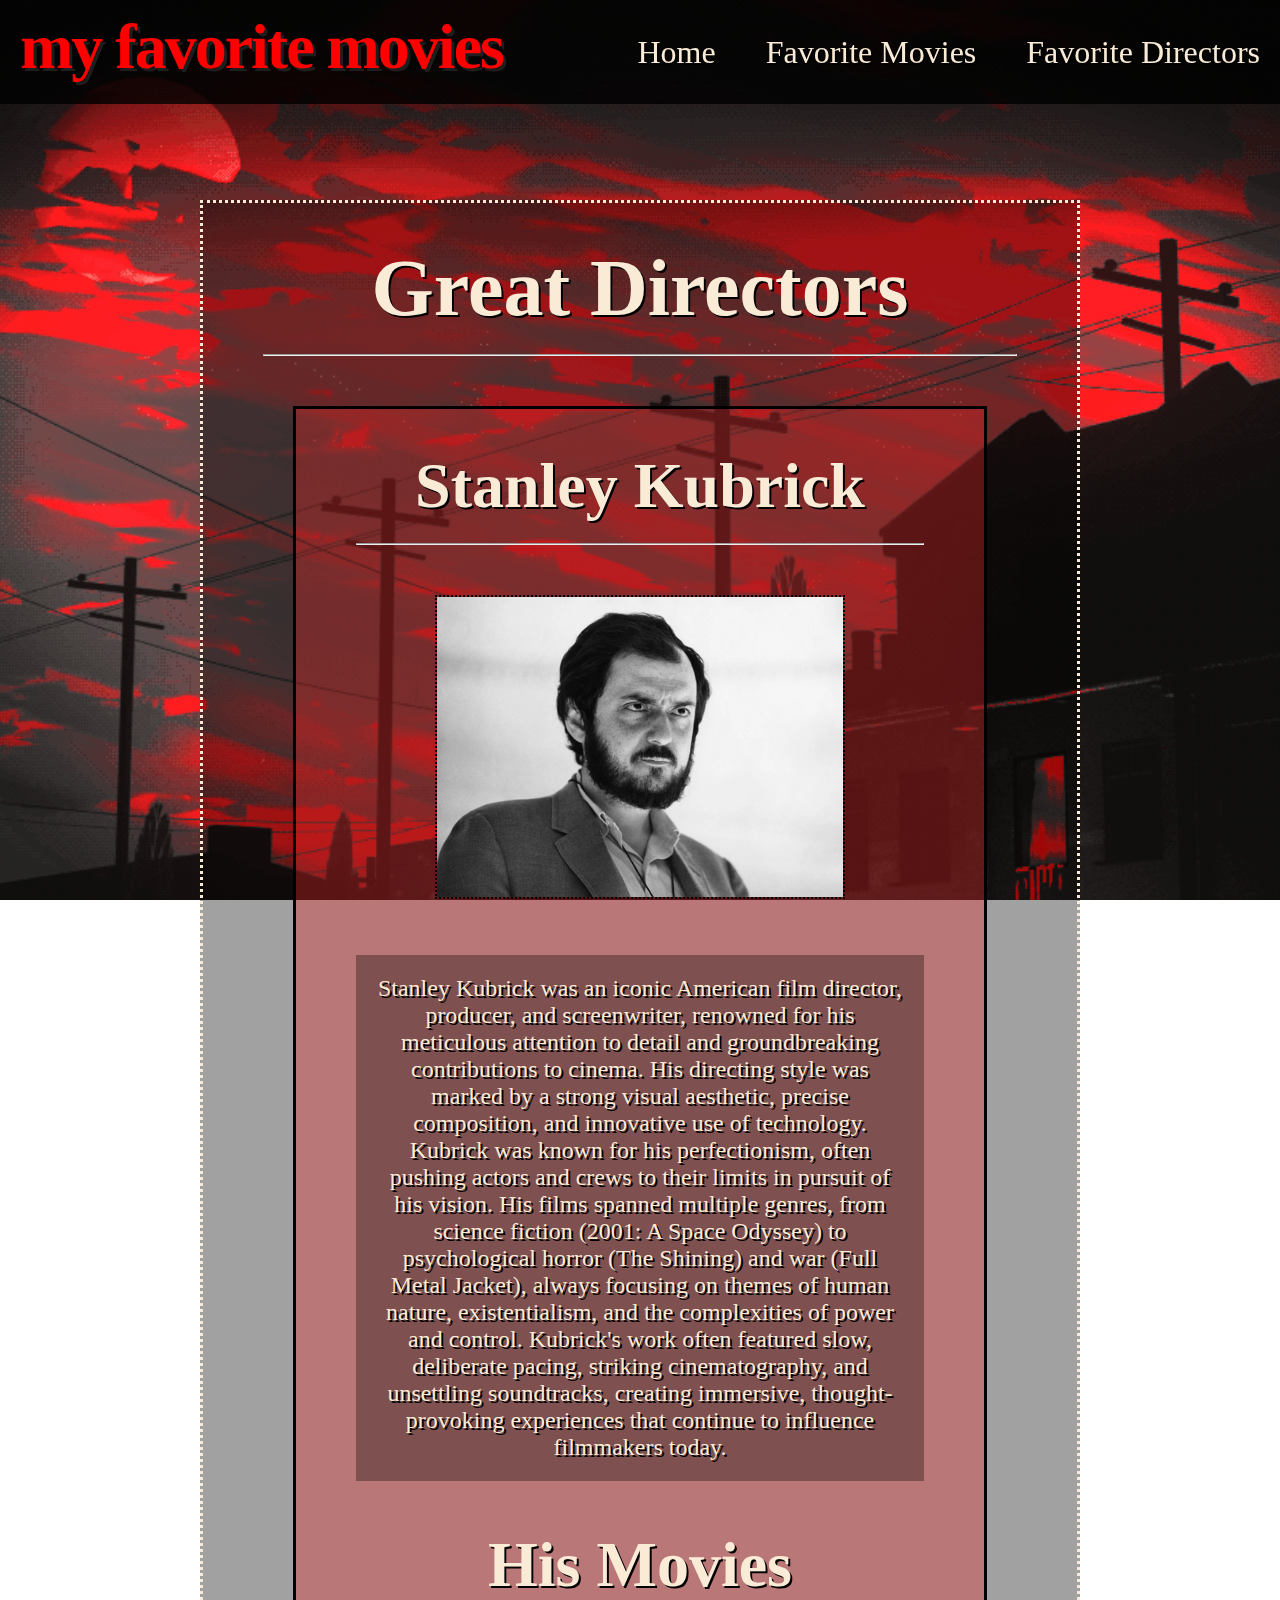
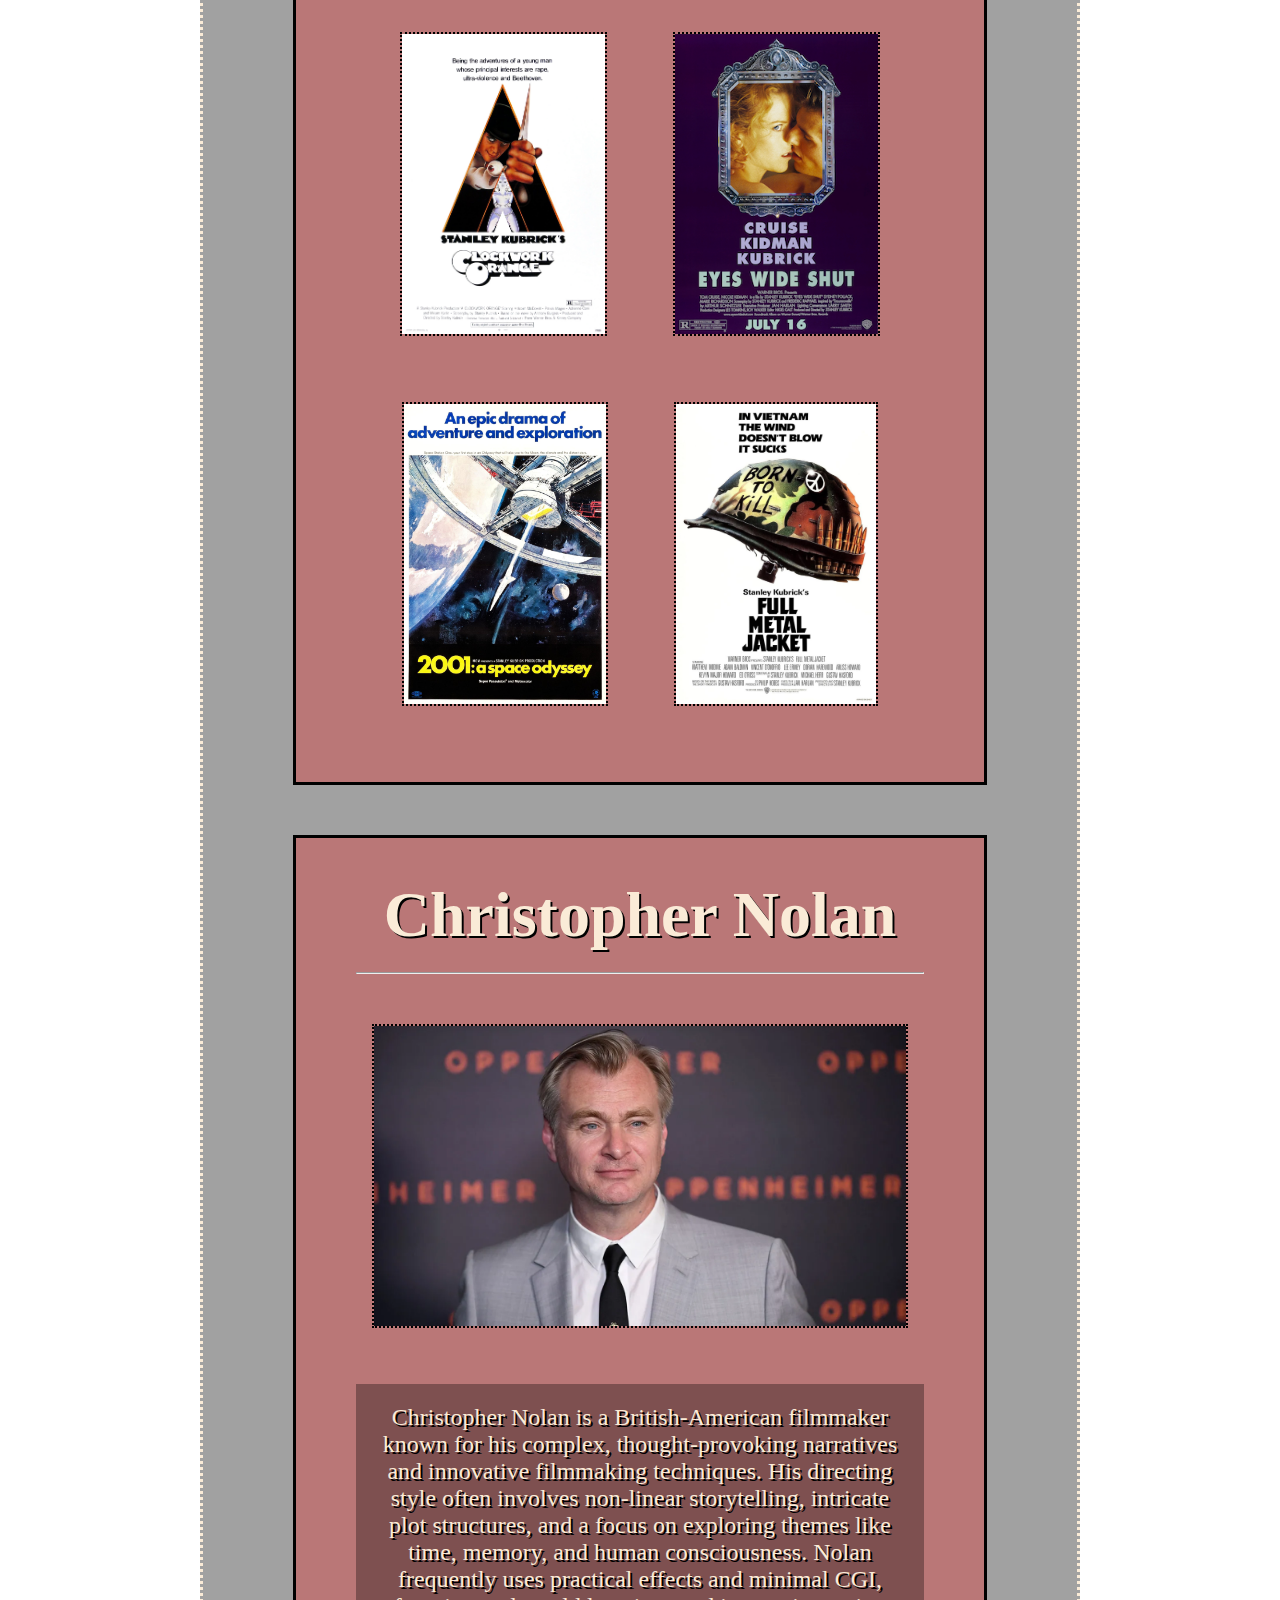
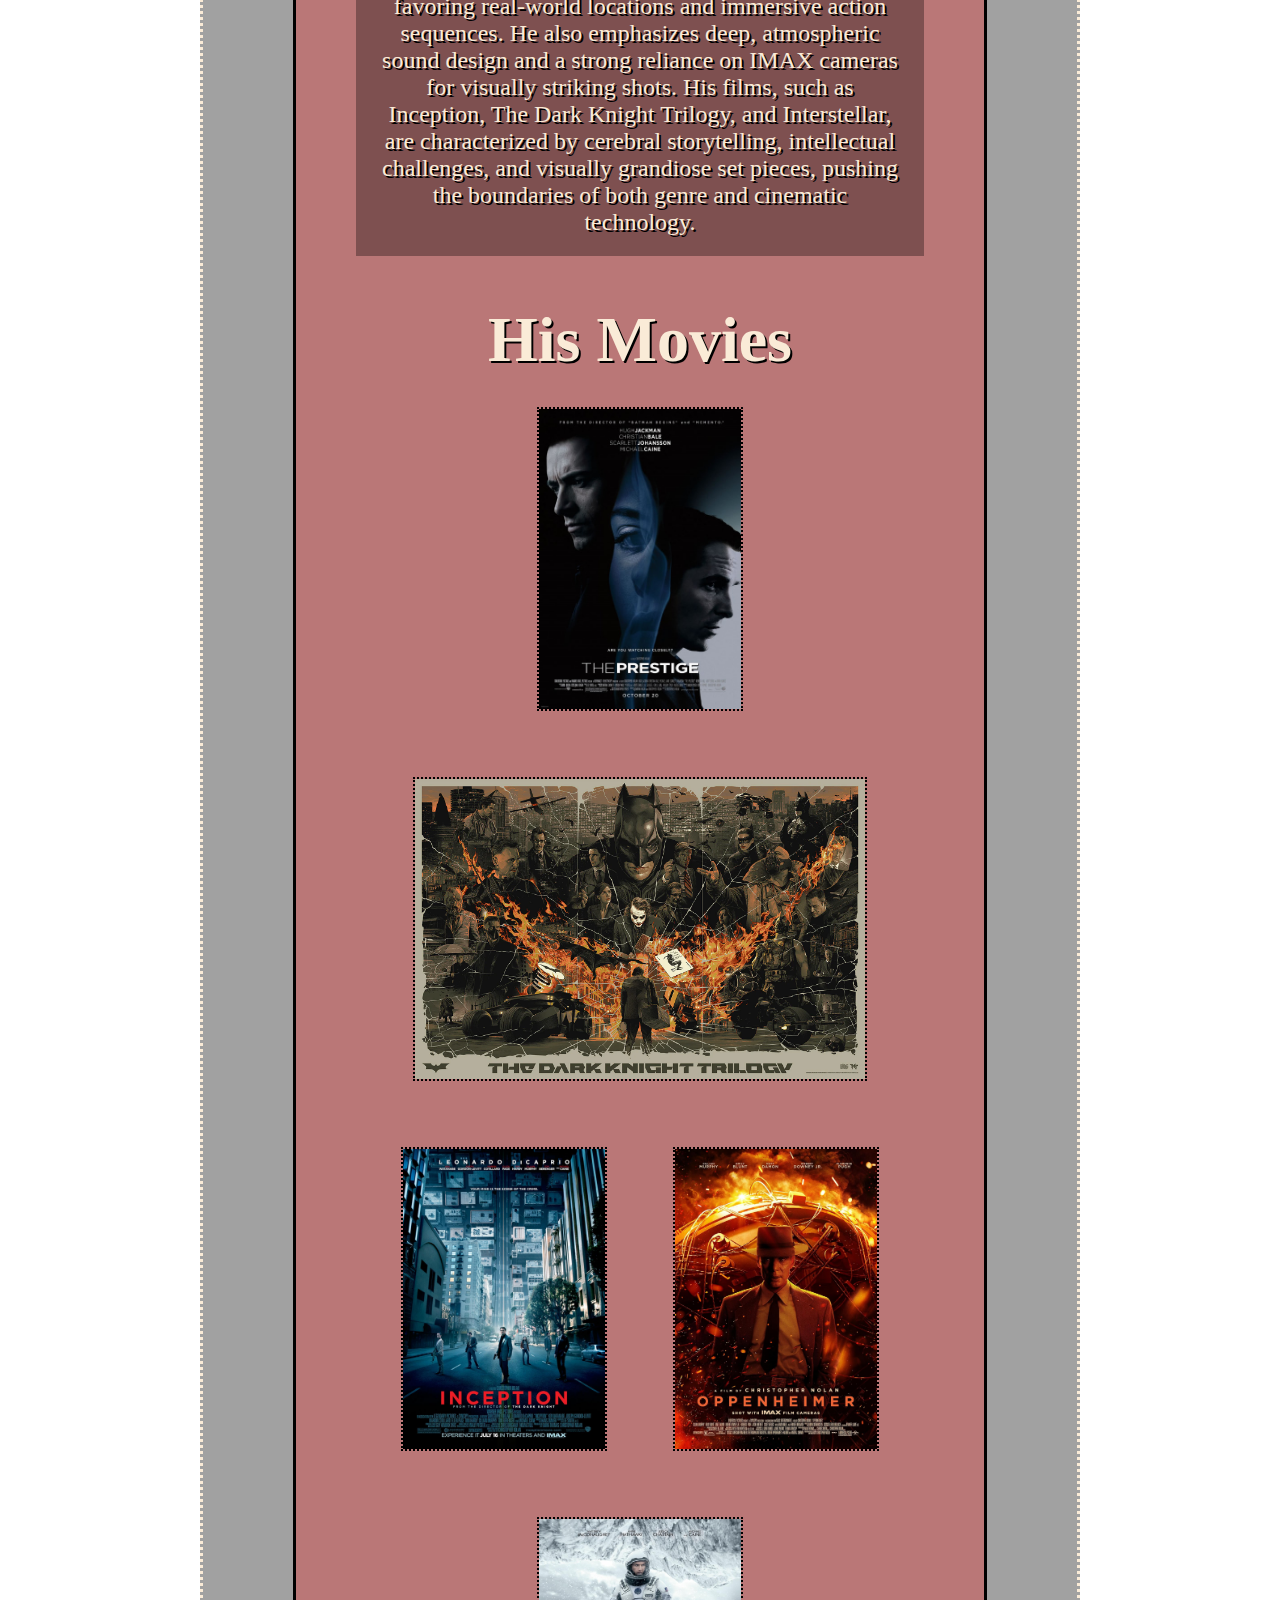
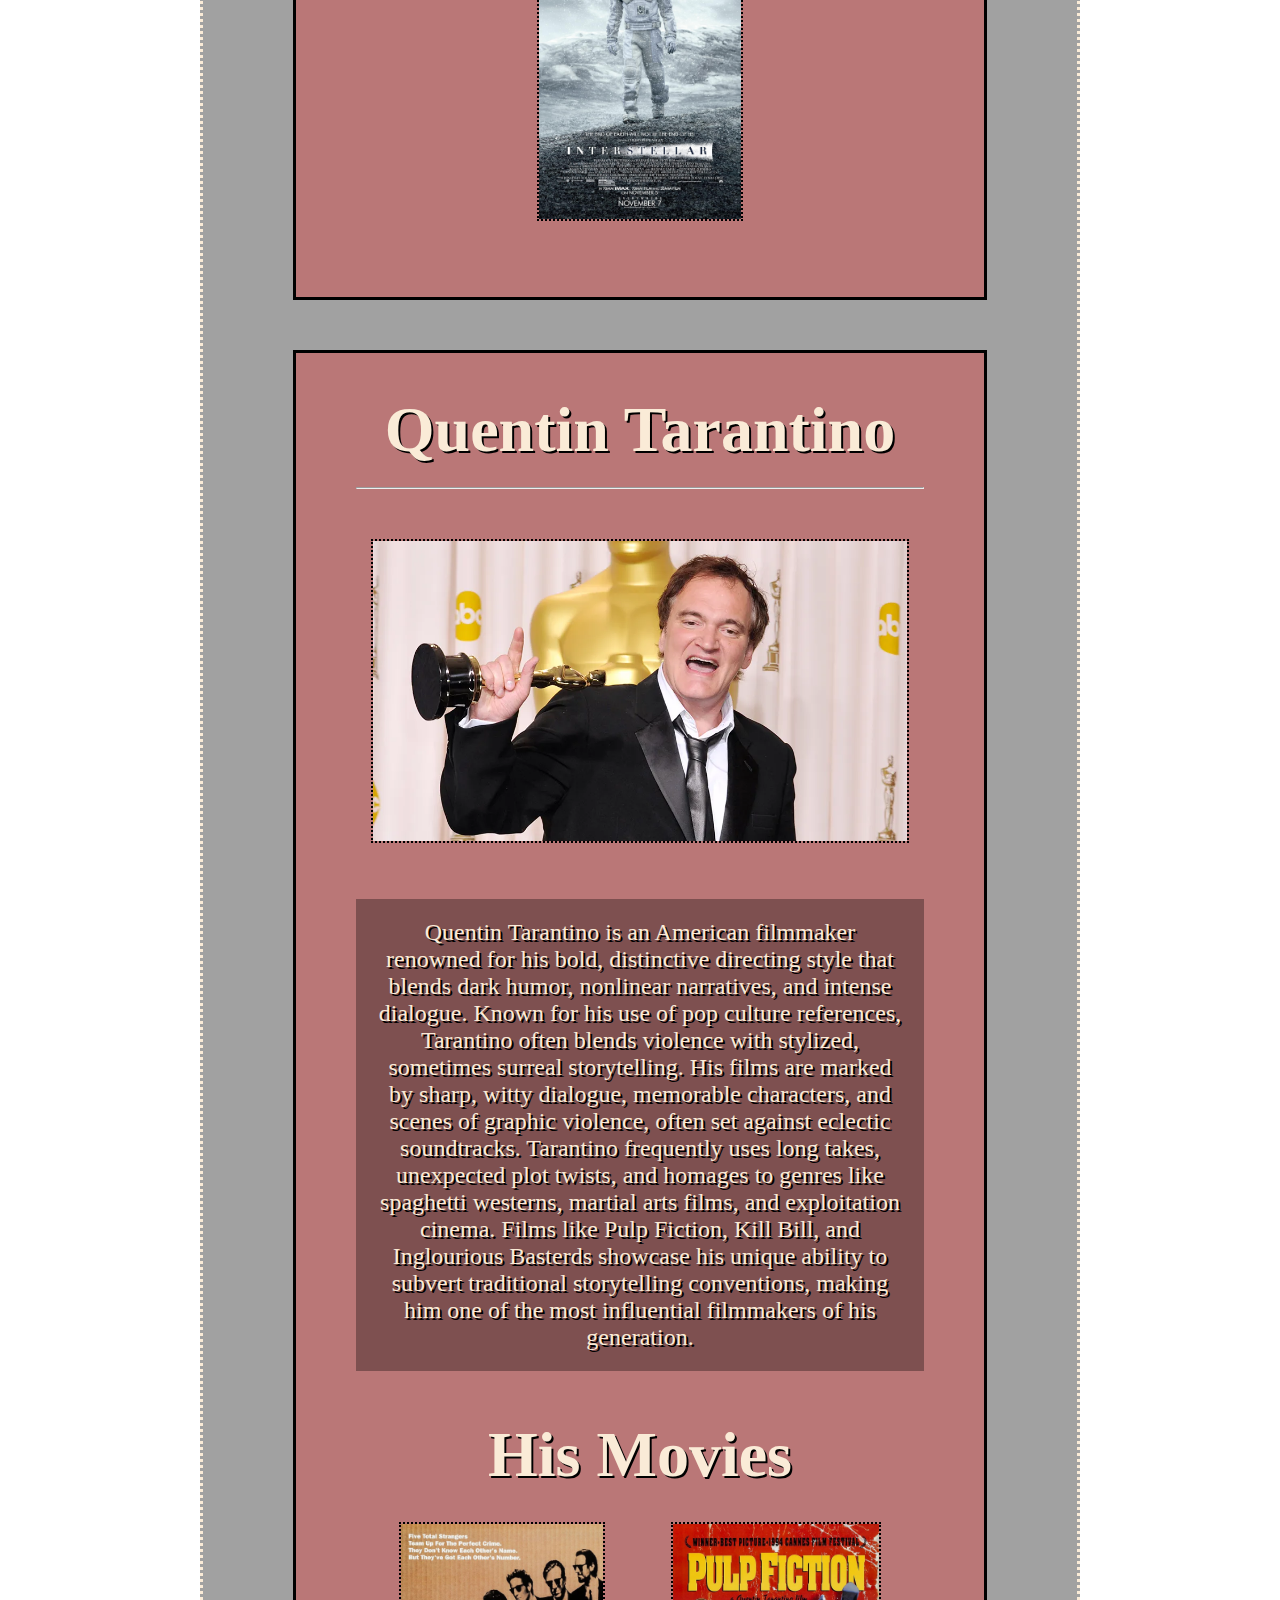
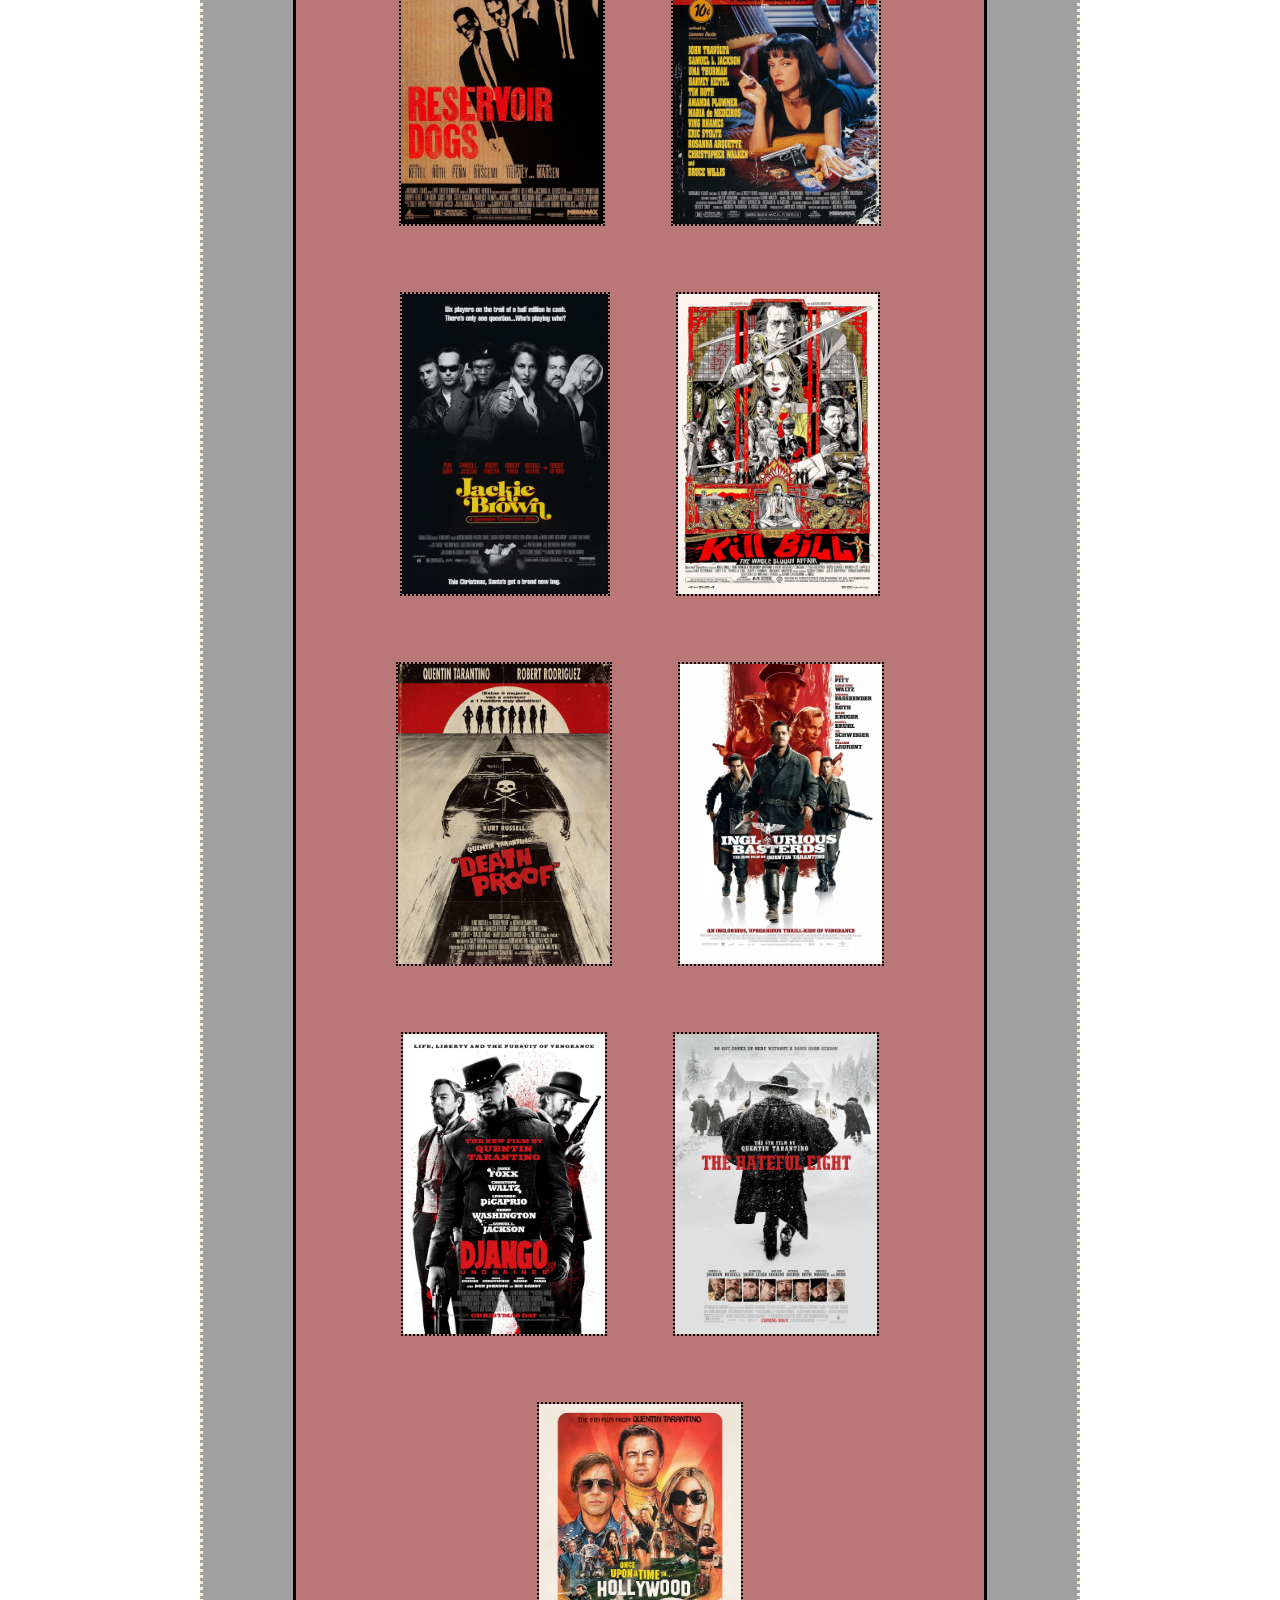
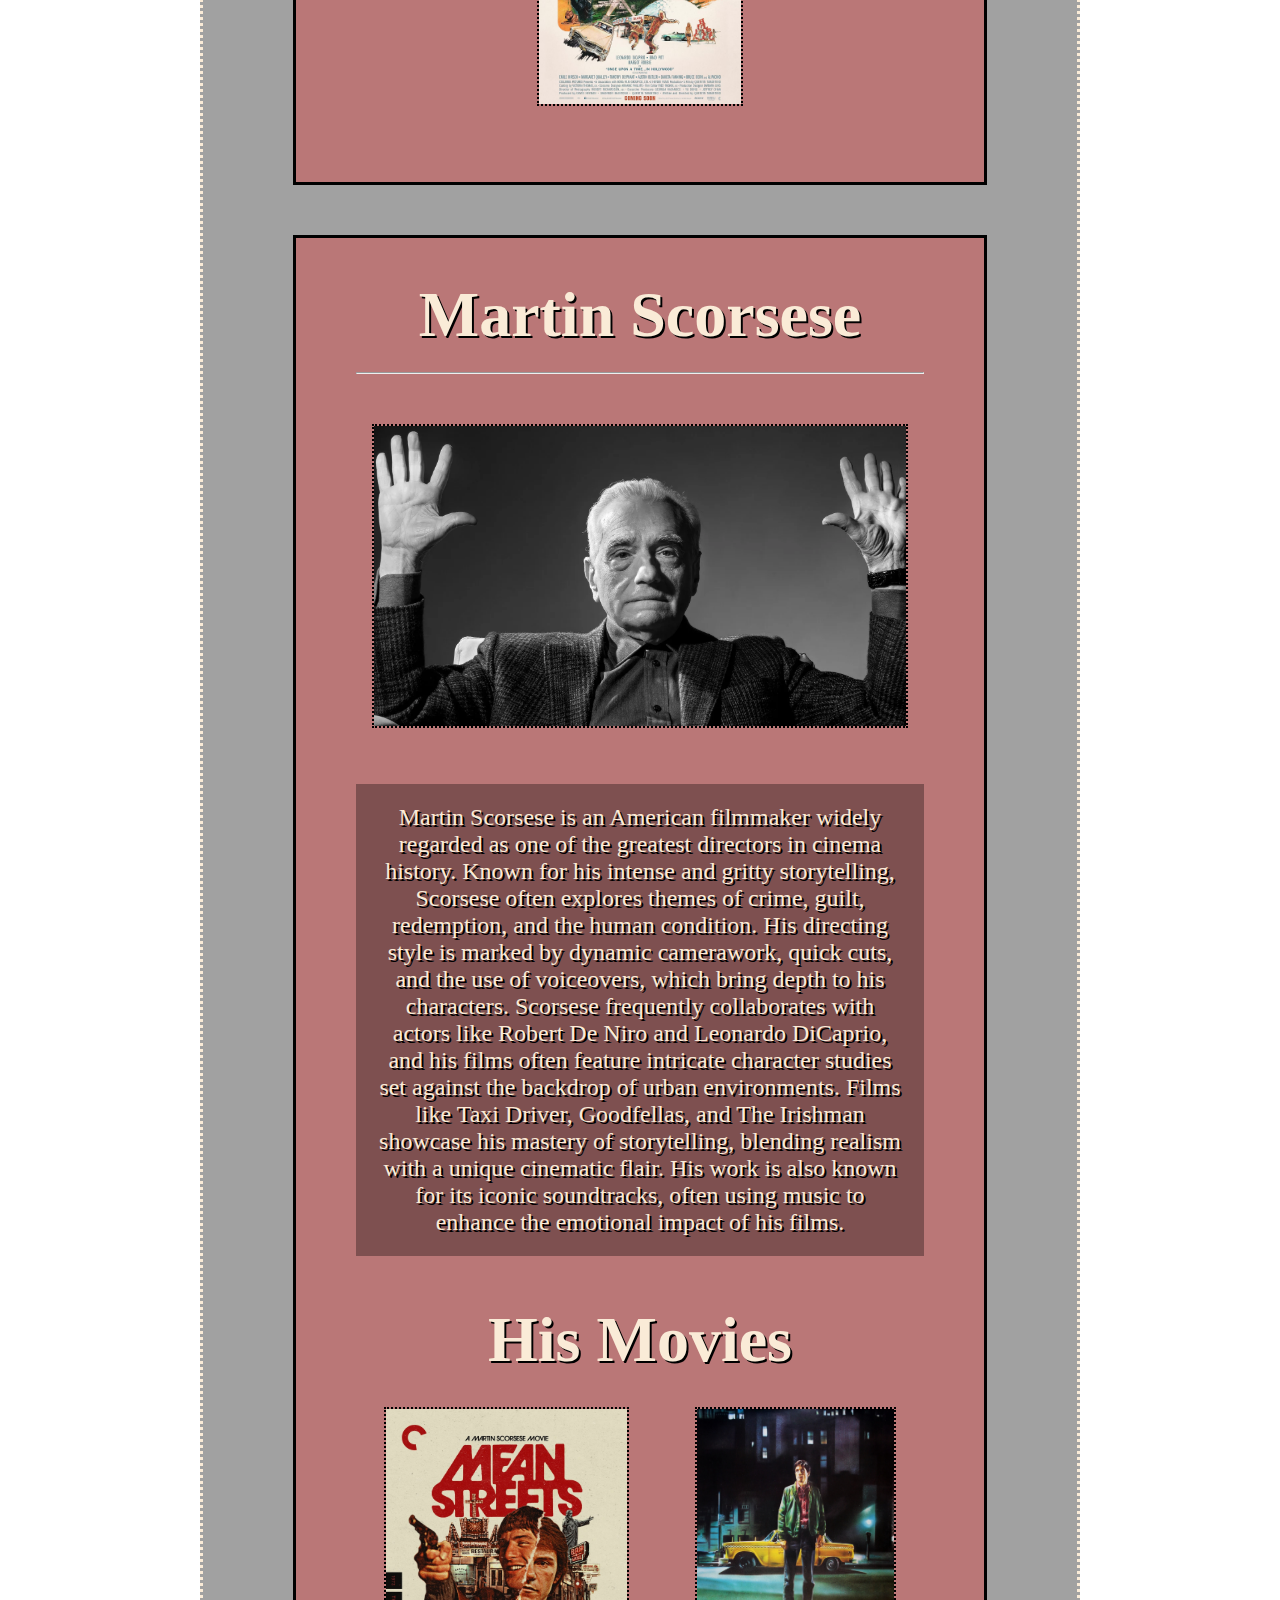
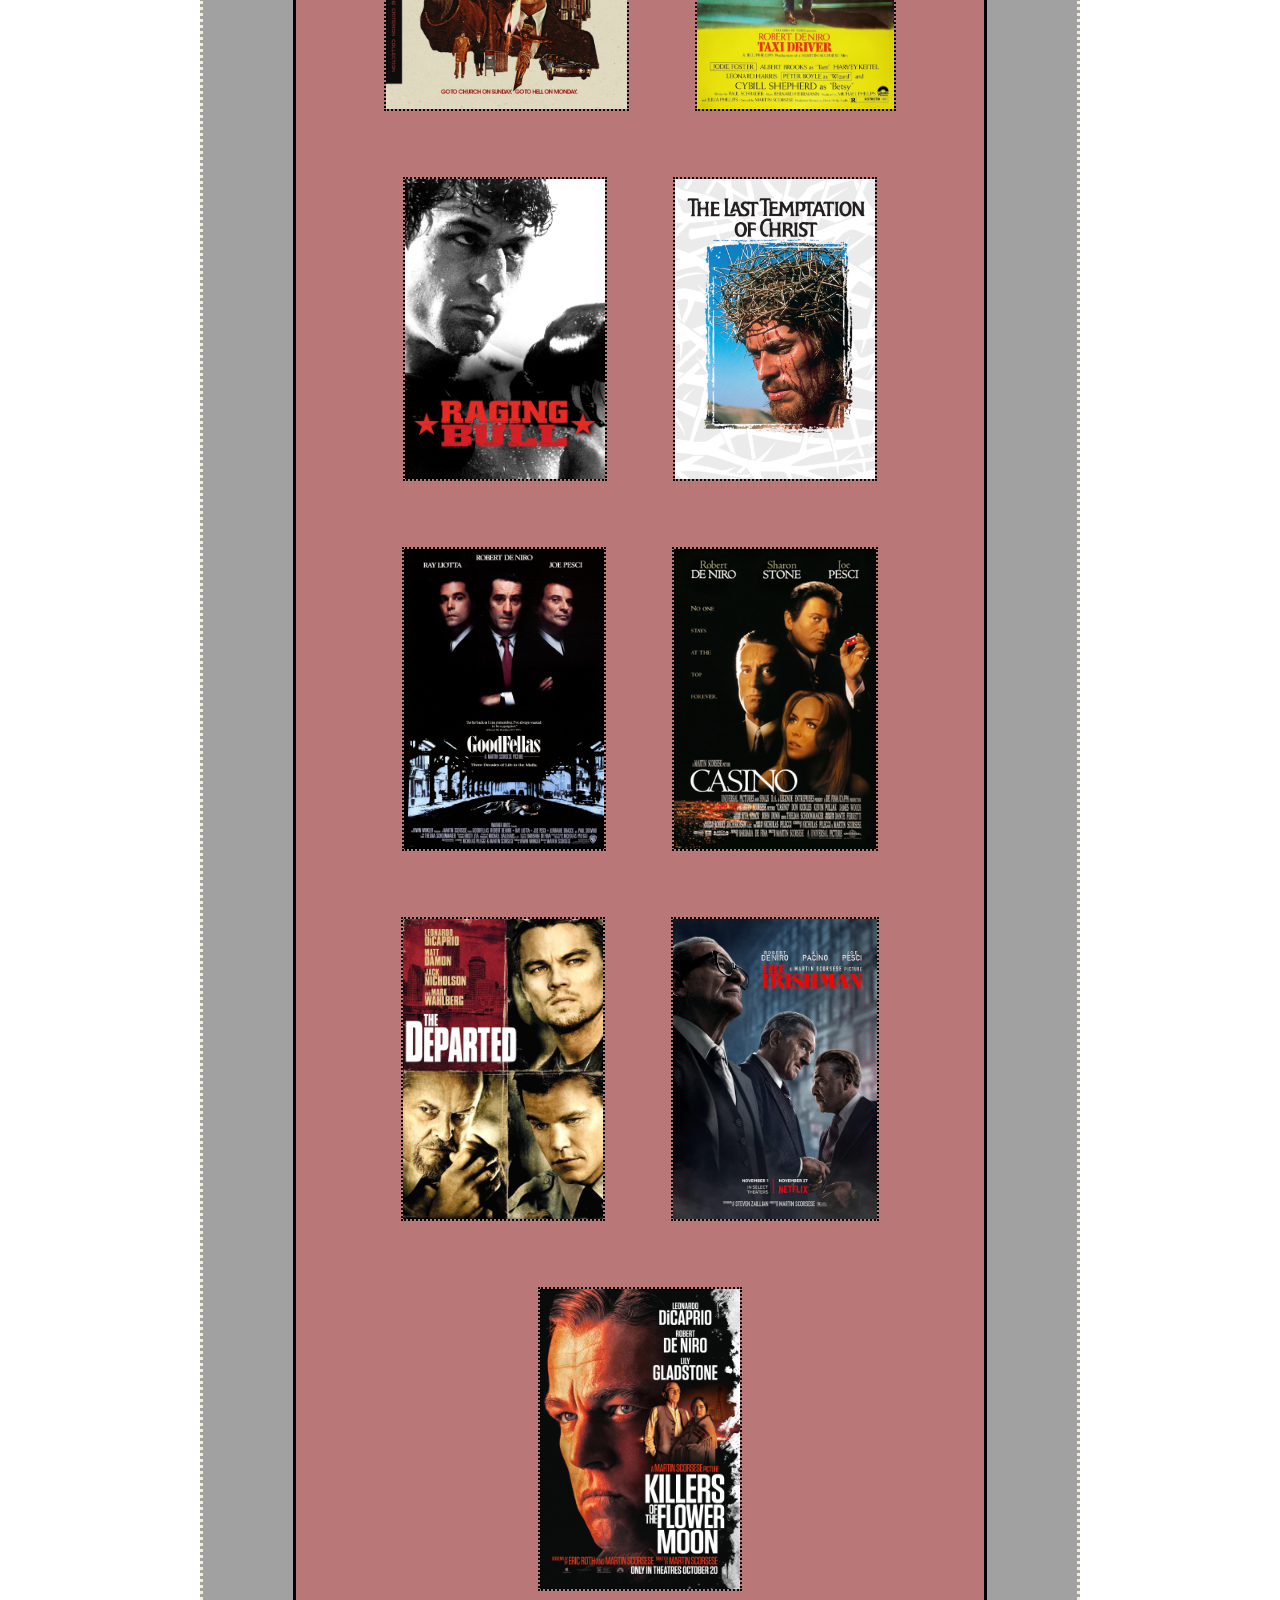
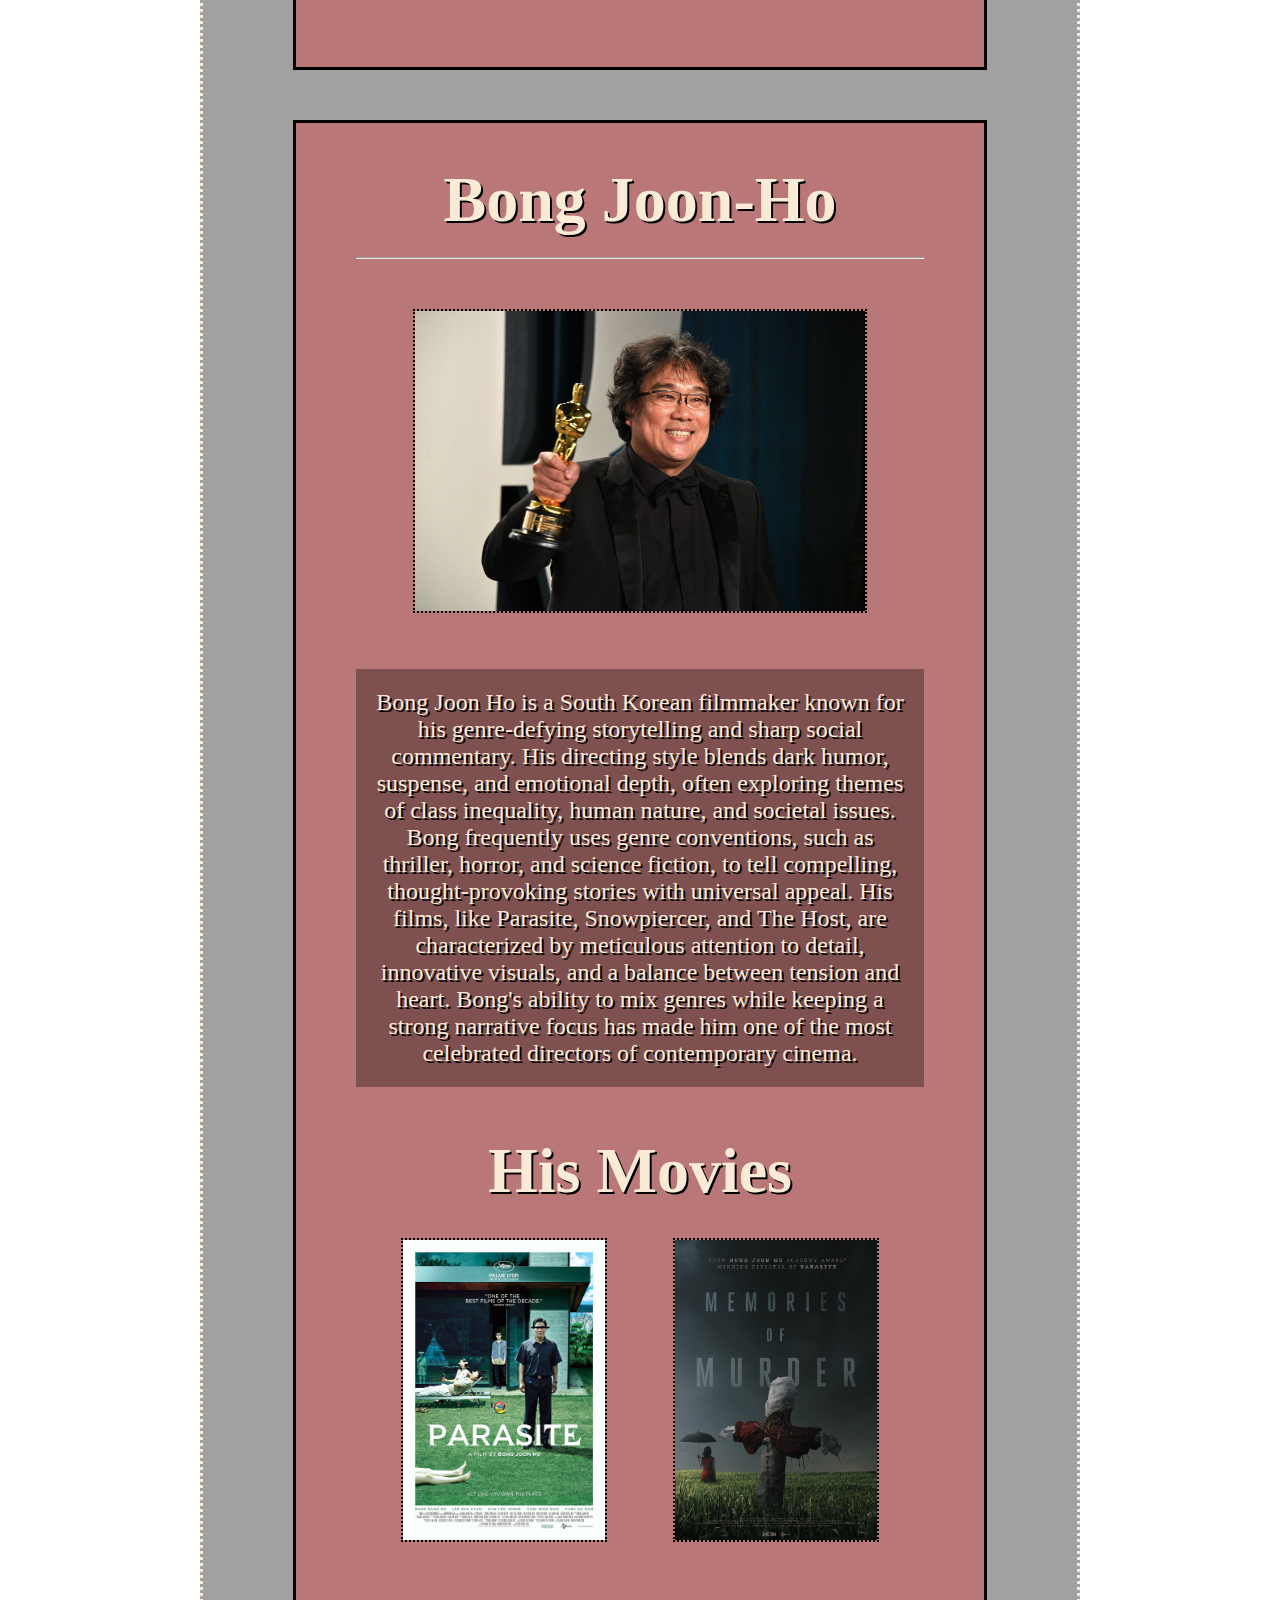
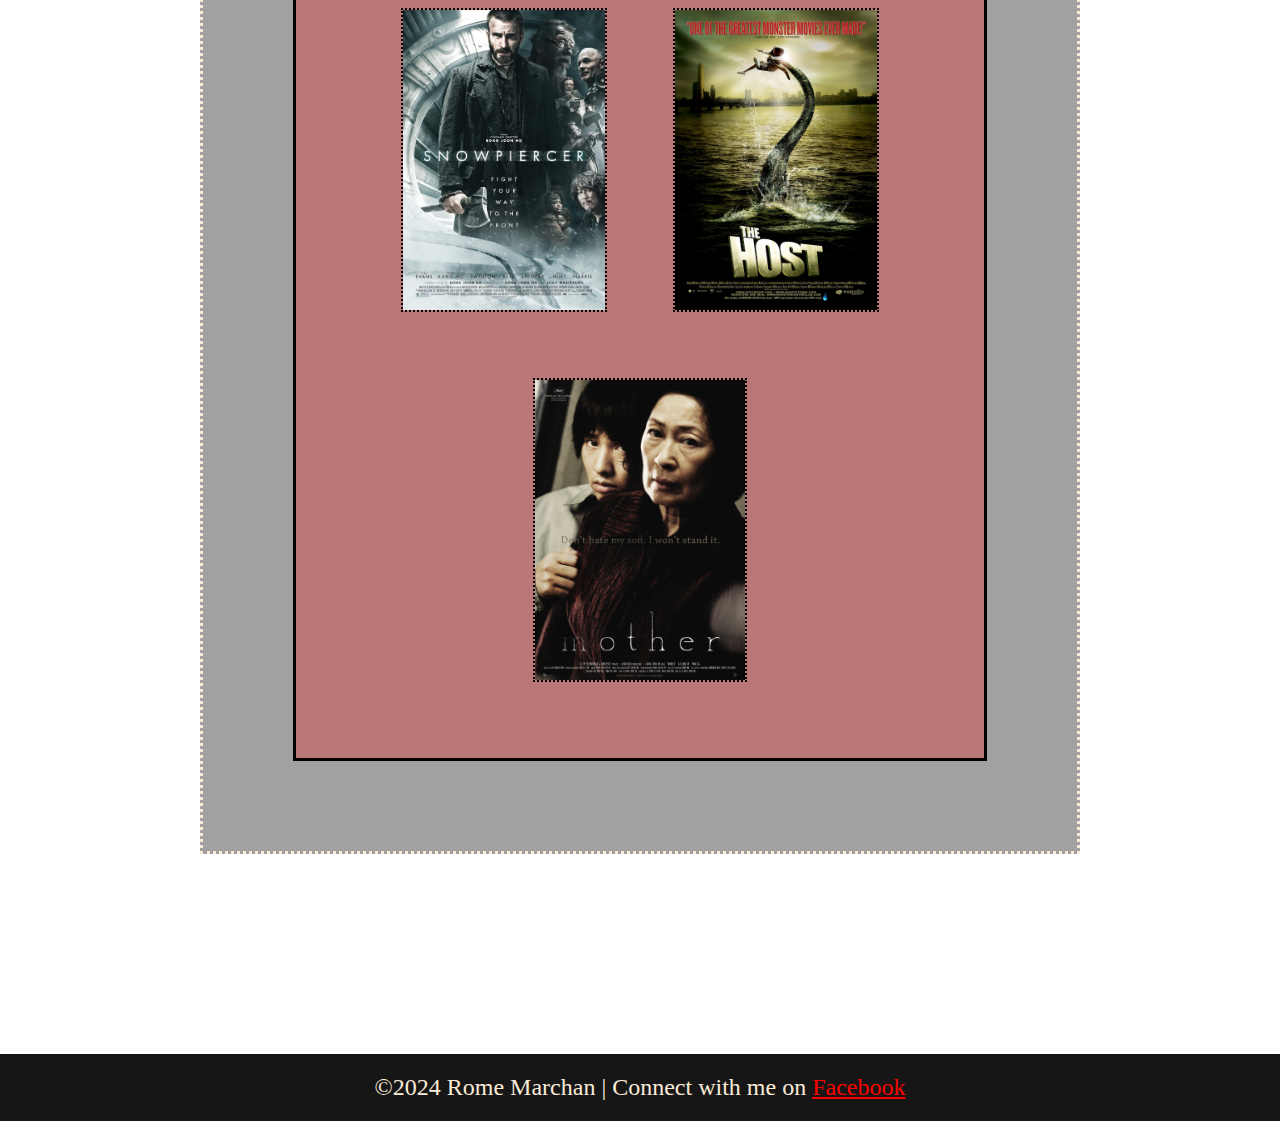
==== directors.html @ 39e7d027 "Add files via upload" ====
<!DOCTYPE html>

<html lang="en">
<head>
    <meta charset="utf-8" />
    <meta name="viewport" content="width=device-width, initial-scale 1.0">
    <link rel="stylesheet" href="style.css" />
    <title>Rome's Fav Movies</title>
</head>


<body>

  <nav class="navbar">
    <h1 class="navhead">my favorite movies</h1>
    
    <ul class="navlinks">
        
        <li><a href="index.html">Home</a></li>
        <li><a href="movies.html">Favorite Movies</a></li>
        <li><a href="movies.html">Favorite Directors</a></li>
    </ul>
</nav>



<div class="projects">
  <h1 id="projecthead">Great Directors</h1>
  <hr/>
      <div class="boxcontainer">
          <div class="box">
              <h2 class="projectitem">Stanley Kubrick</h2>
              <hr>
              <img src="image/kubrick.webp" />
              <div class="desc"><p>Stanley Kubrick was an iconic American film director, producer, and screenwriter, renowned for his meticulous attention to detail and groundbreaking contributions to cinema. His directing style was marked by a strong visual aesthetic, precise composition, and innovative use of technology. Kubrick was known for his perfectionism, often pushing actors and crews to their limits in pursuit of his vision. His films spanned multiple genres, from science fiction (2001: A Space Odyssey) to psychological horror (The Shining) and war (Full Metal Jacket), always focusing on themes of human nature, existentialism, and the complexities of power and control. Kubrick's work often featured slow, deliberate pacing, striking cinematography, and unsettling soundtracks, creating immersive, thought-provoking experiences that continue to influence filmmakers today.</p></div>
              <br>
              <h2 class="projectitem">His Movies</h2>

              <img src="image/kubrick1.jpg" alt="Image 1">
              <img src="image/kubrick2.jpg" alt="Image 1">
              <img src="image/kubrick3.jpg" alt="Image 1">
              <img src="image/kubrick4.jpg" alt="Image 1">
          </div>
          
          
          
          <div class="box">
              <h2 class="projectitem">Christopher Nolan</h2>
              <hr>
              <img src="image/nolan.webp" />
              <div class="desc"><p>Christopher Nolan is a British-American filmmaker known for his complex, thought-provoking narratives and innovative filmmaking techniques. His directing style often involves non-linear storytelling, intricate plot structures, and a focus on exploring themes like time, memory, and human consciousness. Nolan frequently uses practical effects and minimal CGI, favoring real-world locations and immersive action sequences. He also emphasizes deep, atmospheric sound design and a strong reliance on IMAX cameras for visually striking shots. His films, such as Inception, The Dark Knight Trilogy, and Interstellar, are characterized by cerebral storytelling, intellectual challenges, and visually grandiose set pieces, pushing the boundaries of both genre and cinematic technology.</p></div>
              <br>
              <h2 class="projectitem">His Movies</h2>

              <img src="image/nolan1.jpg">
              <img src="image/nolan2.webp">
              <img src="image/nolan3.jpg">
              <img src="image/nolan4.jpg">
              <img src="image/nolan5.jpg">

          </div>
          
          
          
          <div class="box">
              <h2 class="projectitem">Quentin Tarantino</h2>
              <hr>
              <img src="image/tarantino.jpg" />
              <div class="desc"><p>Quentin Tarantino is an American filmmaker renowned for his bold, distinctive directing style that blends dark humor, nonlinear narratives, and intense dialogue. Known for his use of pop culture references, Tarantino often blends violence with stylized, sometimes surreal storytelling. His films are marked by sharp, witty dialogue, memorable characters, and scenes of graphic violence, often set against eclectic soundtracks. Tarantino frequently uses long takes, unexpected plot twists, and homages to genres like spaghetti westerns, martial arts films, and exploitation cinema. Films like Pulp Fiction, Kill Bill, and Inglourious Basterds showcase his unique ability to subvert traditional storytelling conventions, making him one of the most influential filmmakers of his generation.</p></div>
              <br>
              <h2 class="projectitem">His Movies</h2>

              <img src="image/tarantino1.jpg">
              <img src="image/tarantino2.jpg">
              <img src="image/tarantino3.jpg">
              <img src="image/tarantino4.jpg">
              <img src="image/tarantino5.jpg">
              <img src="image/tarantino6.jpg">
              <img src="image/tarantino7.jpg">
              <img src="image/tarantino8.jpg">
              <img src="image/tarantino9.jpg">


          </div>
          
          
          <div class="box">
              <h2 class="projectitem">Martin Scorsese</h2>
              <hr>
              <img src="image/scorsese.webp" />
              <div class="desc"><p>Martin Scorsese is an American filmmaker widely regarded as one of the greatest directors in cinema history. Known for his intense and gritty storytelling, Scorsese often explores themes of crime, guilt, redemption, and the human condition. His directing style is marked by dynamic camerawork, quick cuts, and the use of voiceovers, which bring depth to his characters. Scorsese frequently collaborates with actors like Robert De Niro and Leonardo DiCaprio, and his films often feature intricate character studies set against the backdrop of urban environments. Films like Taxi Driver, Goodfellas, and The Irishman showcase his mastery of storytelling, blending realism with a unique cinematic flair. His work is also known for its iconic soundtracks, often using music to enhance the emotional impact of his films.</p></div>
              <br>
              <h2 class="projectitem">His Movies</h2>

              <img src="image/scorsese1.jpg">
              <img src="image/scorsese2.jpg">
              <img src="image/scorsese3.jpg">
              <img src="image/scorsese4.jpg">
              <img src="image/scorsese5.jpg">
              <img src="image/scorsese6.png">
              <img src="image/scorsese7.jpg">
              <img src="image/scorsese8.jpg">
              <img src="image/scorsese9.jpg">

          </div>
          
          
          
          <div class="box">
              <h2 class="projectitem">Bong Joon-Ho</h2>
              <hr>
              <img src="image/bong.jpg" />
              <div class="desc"><p>Bong Joon Ho is a South Korean filmmaker known for his genre-defying storytelling and sharp social commentary. His directing style blends dark humor, suspense, and emotional depth, often exploring themes of class inequality, human nature, and societal issues. Bong frequently uses genre conventions, such as thriller, horror, and science fiction, to tell compelling, thought-provoking stories with universal appeal. His films, like Parasite, Snowpiercer, and The Host, are characterized by meticulous attention to detail, innovative visuals, and a balance between tension and heart. Bong's ability to mix genres while keeping a strong narrative focus has made him one of the most celebrated directors of contemporary cinema.</p></div>
              <br>
              <h2 class="projectitem">His Movies</h2>

              <img src="image/bong1.jpg">
              <img src="image/bong2.jpg">
              <img src="image/bong3.jpg">
              <img src="image/MV5BMTQzYzI1MDAtYzVkOC00N2U1LThmNzYtNmYyNDg5MzQwYjEwXkEyXkFqcGc@._V1_.jpg">
              <img src="image/MV5BMTQzMTg0NDA1M15BMl5BanBnXkFtZTgwODUzMTE0MjE@._V1_.jpg">



          </div>


</div>
</div>


</body>




<footer>
  <div class="footer">
      <p>©2024 Rome Marchan | Connect with me on <a href="https://www.facebook.com/romemarchan13" target="_blank" title="my fb account">Facebook</a></p>
  </div>
</footer>
          
</html>
---- style.css ----
﻿*{
    padding: 0;
    margin: 0;
}


body {
    font-family: 'Times New Roman';
    background-image: url(image/redbg.gif);
    background-repeat: no-repeat;
    background-attachment: fixed;
    background-position: center;
    background-size: cover;
    font-size: 1.5rem;
}

.navhead{
    color: red;
    text-shadow: 3px 3px rgb(31, 30, 30);
    font-size:4rem;
    margin: 0px;
    font-family: 'Times New Roman', Times, serif;
    letter-spacing: -2px;
    margin-bottom: 10px;
}

.navbar {
    display: flex;
    justify-content: space-between;
    align-items: center;
    background-color: rgb(0, 0, 0, 0.80);
    padding: 10px 20px;
    margin-bottom: 75px;
    

    position: fixed;
    top: 0;
    width: 100%;
}

.navbar .navlinks {
    list-style: none;
    display: flex;
}

.navbar .navlinks li {
 
    padding-right: 30px;
}

.navbar .navlinks a {
    text-decoration: none;
    color: antiquewhite;
    font-size: 2rem;
    transition: color 0.3s;
    text-shadow: 2px 2px black;
    padding: 10px;

    float: left;
    display: block;
}

.navbar .navlinks a:hover {
    color: red;
}


.aboutme, .projects, .contact{
    color:antiquewhite;
    text-shadow: 2px 2px black;
    background-color: rgb(0, 0, 0, 0.37);
    text-align: center;
    padding: 40px;
    margin: 200px;
    border-style: dotted;
    border-color: antiquewhite;
}

#aboutmeheader, #projects, #contact{
    padding: 20px;
}

#projecthead{
    font-size: 5rem;
}

.projects .projectlist {
    list-style: none;
    display: flex;
    flex-direction: column;
}

.projects .projectlist {
    display: flex;
    justify-content: space-between;
    align-items: center;
    background-color: rgb(20, 99, 46, 0.70);
    padding: 10px 20px;
    margin-bottom: 75px;
    flex-direction: column;
}


label {
    font-size: 40px;
}

.regForm input, .regForm textarea {
    margin: 10px 10px;
    padding: 10px 30px;
    color: black;
    font-size: 15px;
}




#aboutmetext{
    padding: 30px;
}

hr{
    margin: 20px;
    text-shadow: 2px 2px black;

}

.footer{
    color: antiquewhite;
    padding: 20px;
    background-color: rgb(22, 22, 22);
    text-align: center;
    bottom: 0;
}


footer a {
    text-decoration: none;
    color: red;
    text-decoration: underline;
}



.box-container{
    display: flex;
    gap: 20px;
    position: center;
    max-width: 800px;
    margin: 40px auto;
    flex-wrap: wrap;
    justify-content: center;
}

.box {
    background-color: rgba(231, 41, 41, 0.349);
    border-style: solid;
    border-color: black;
    margin: 50px;
    padding: 40px;
}

.box{
    box-sizing: border-box;
}

img{
    height: 300px;
    padding:20px;
}

button {
    background-color: maroon;
    color: antiquewhite;
    padding: 20px;
    margin: 20px;
}

button a{
    text-decoration: none;
    color: antiquewhite;
    font-family: Consolas;
    font-size: 1.5rem;
    padding: 30px;
}

.projectitem{
    font-size: 4rem;
}


img{
    padding: 0;
    border-style:dotted;
    border-color: black;
    border-width: 2px;
    margin: 30px;
}


.quote{
    margin: 20px;
    font-size: 1.3rem;
    font-style: italic;
}

.desc{
    background-color: rgba(0, 0, 0, 0.322);
    padding: 20px;
    margin:20px
}









.carousel {
    position: relative;
    width: 80%;
    max-width: 800px;
    margin: auto;
    overflow: hidden;
}

/* Each carousel item (image) */
.carousel-images {
    display: flex;
    transition: transform 0.5s ease-in-out;
}

.carousel-images img {
    width: 100%;
    height: auto;
}

/* Prev and Next buttons */
.carousel-prev,
.carousel-next {
    position: absolute;
    top: 50%;
    transform: translateY(-50%);
    background-color: rgba(0, 0, 0, 0.5);
    color: white;
    border: none;
    font-size: 24px;
    padding: 10px;
    cursor: pointer;
}

.carousel-prev {
    left: 10px;
}

.carousel-next {
    right: 10px;
}
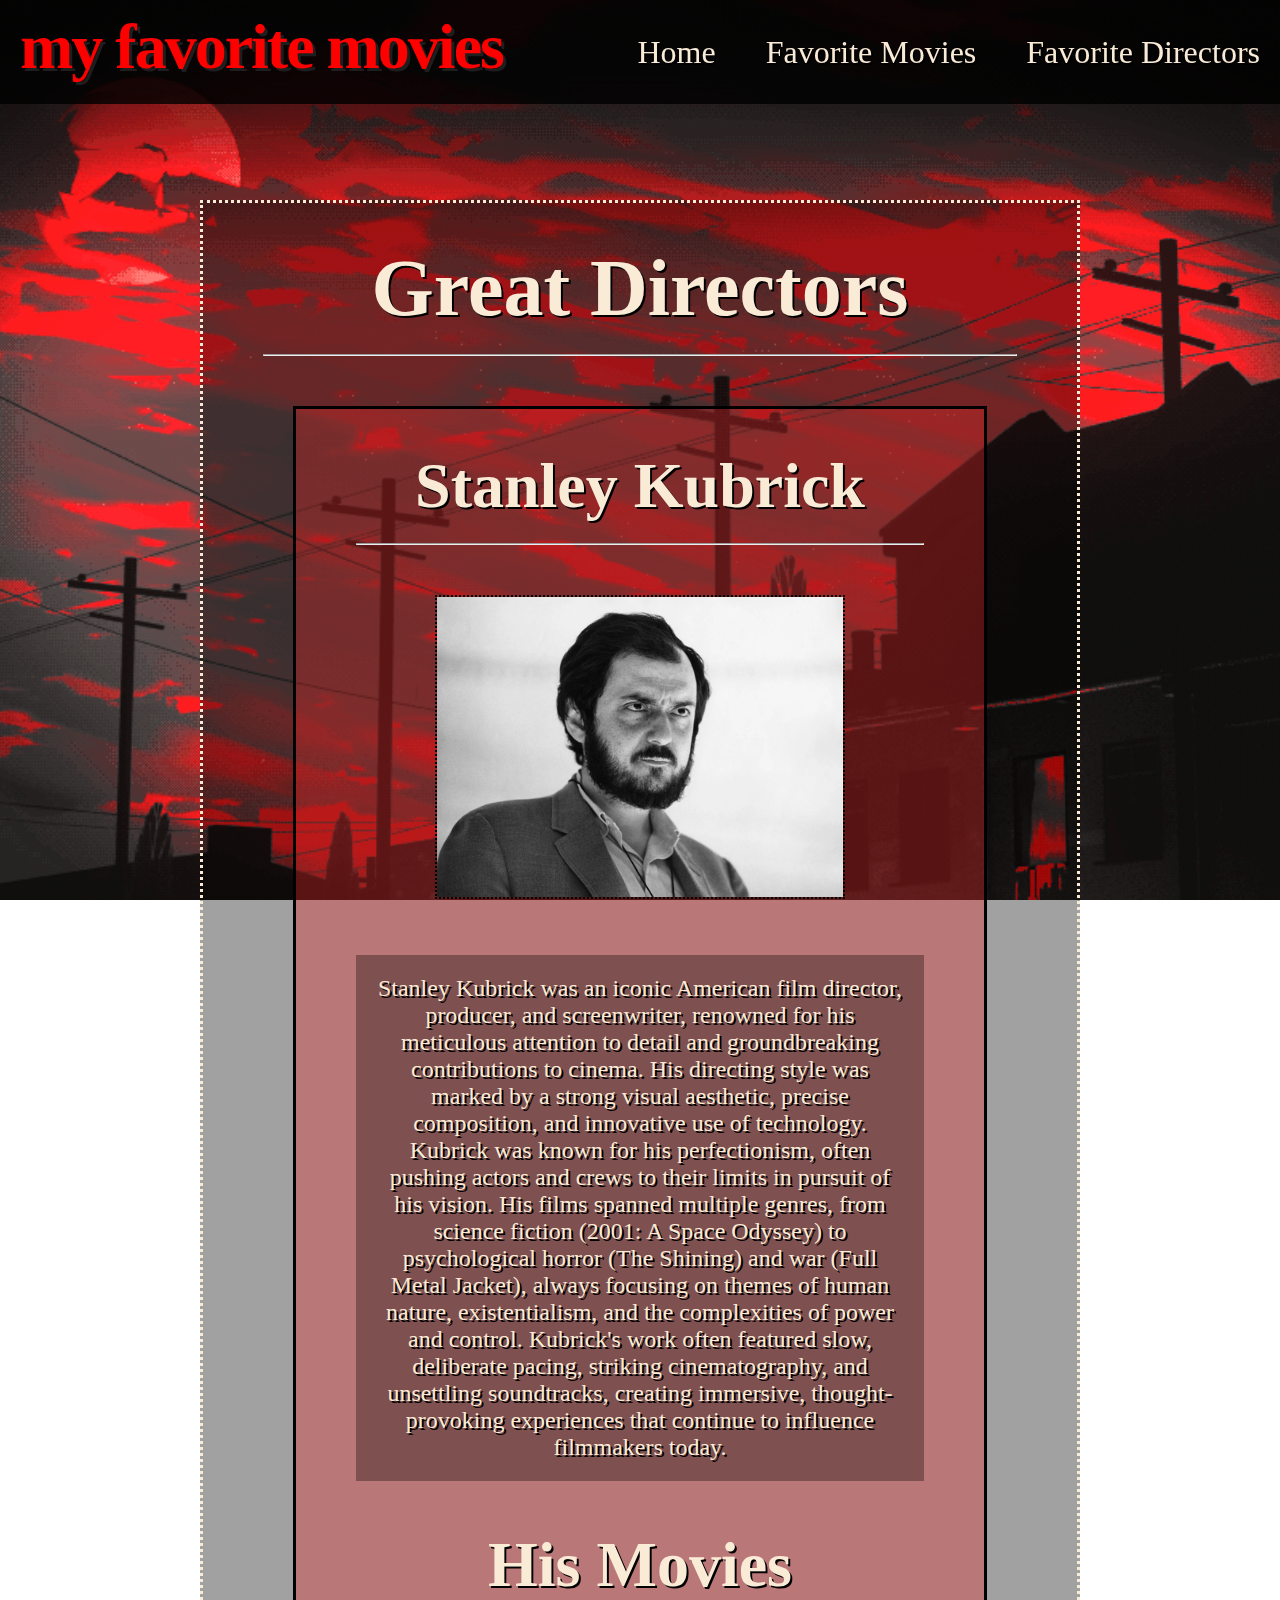
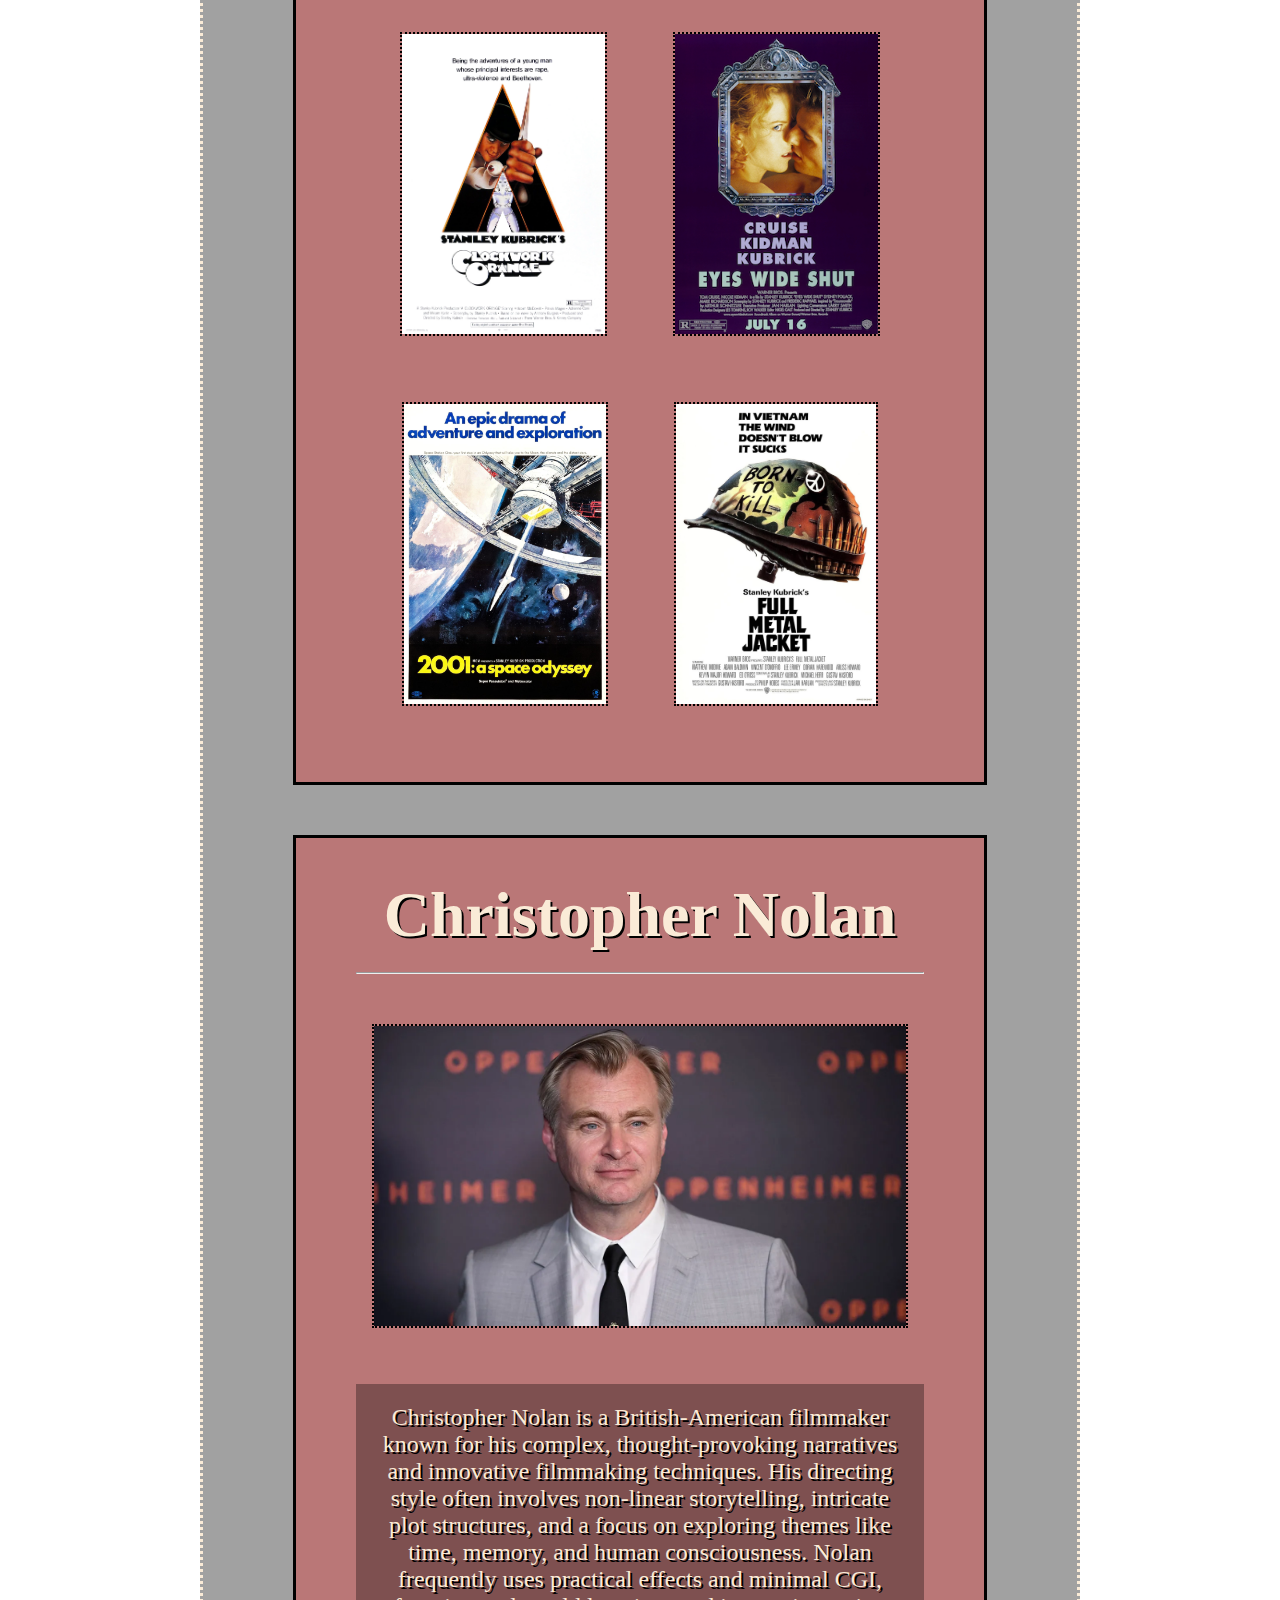
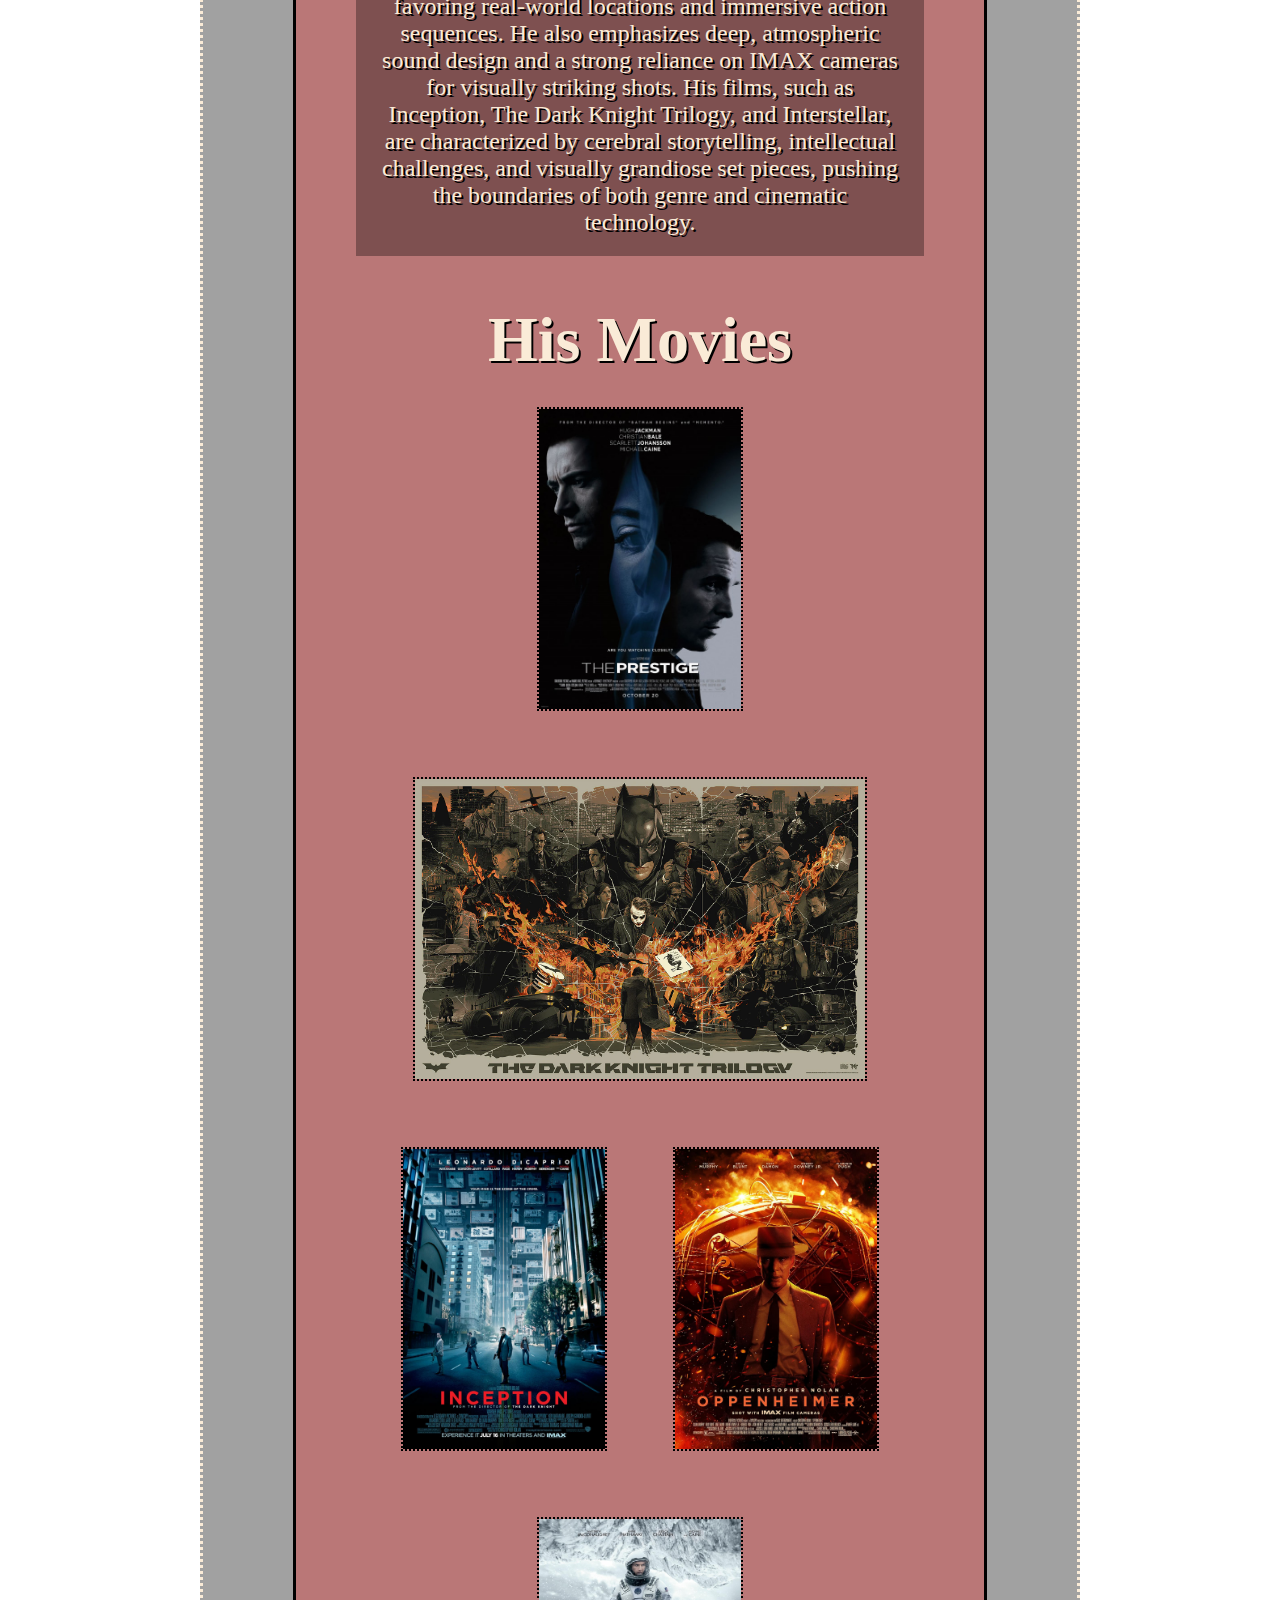
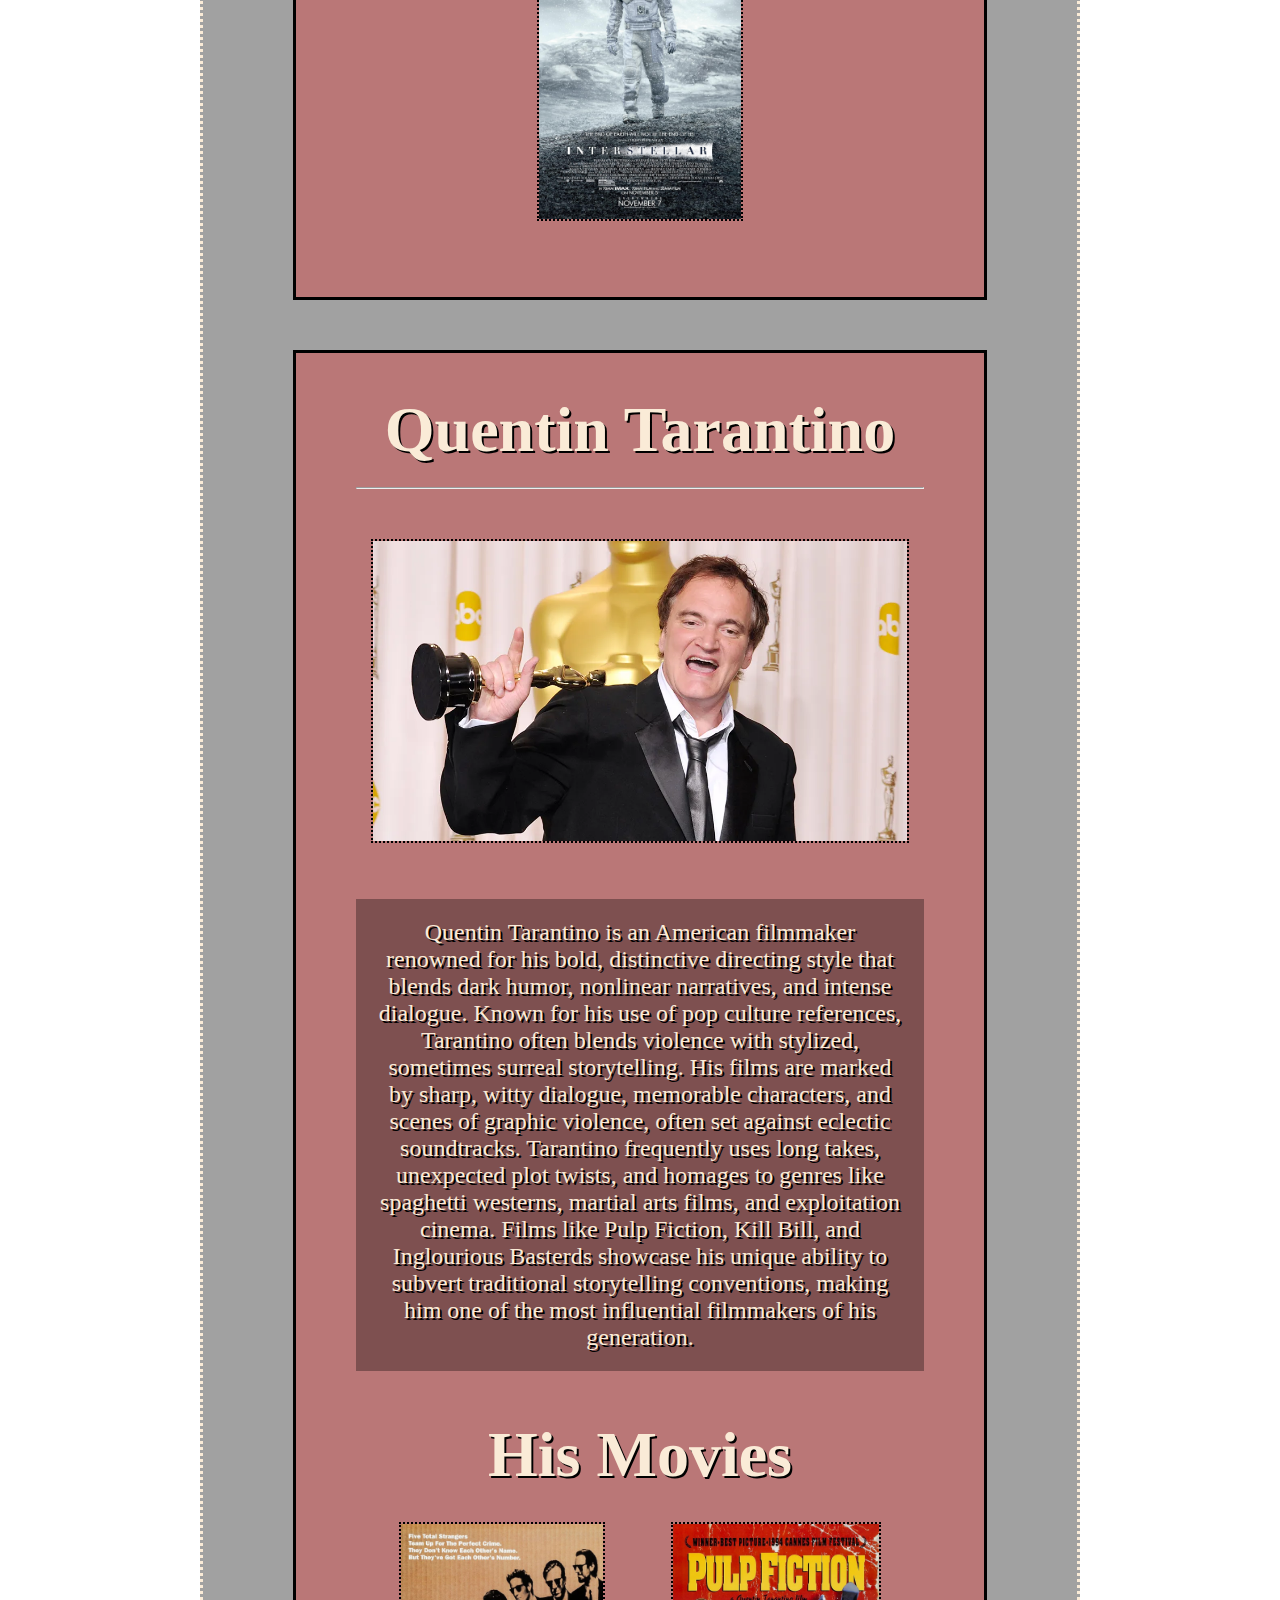
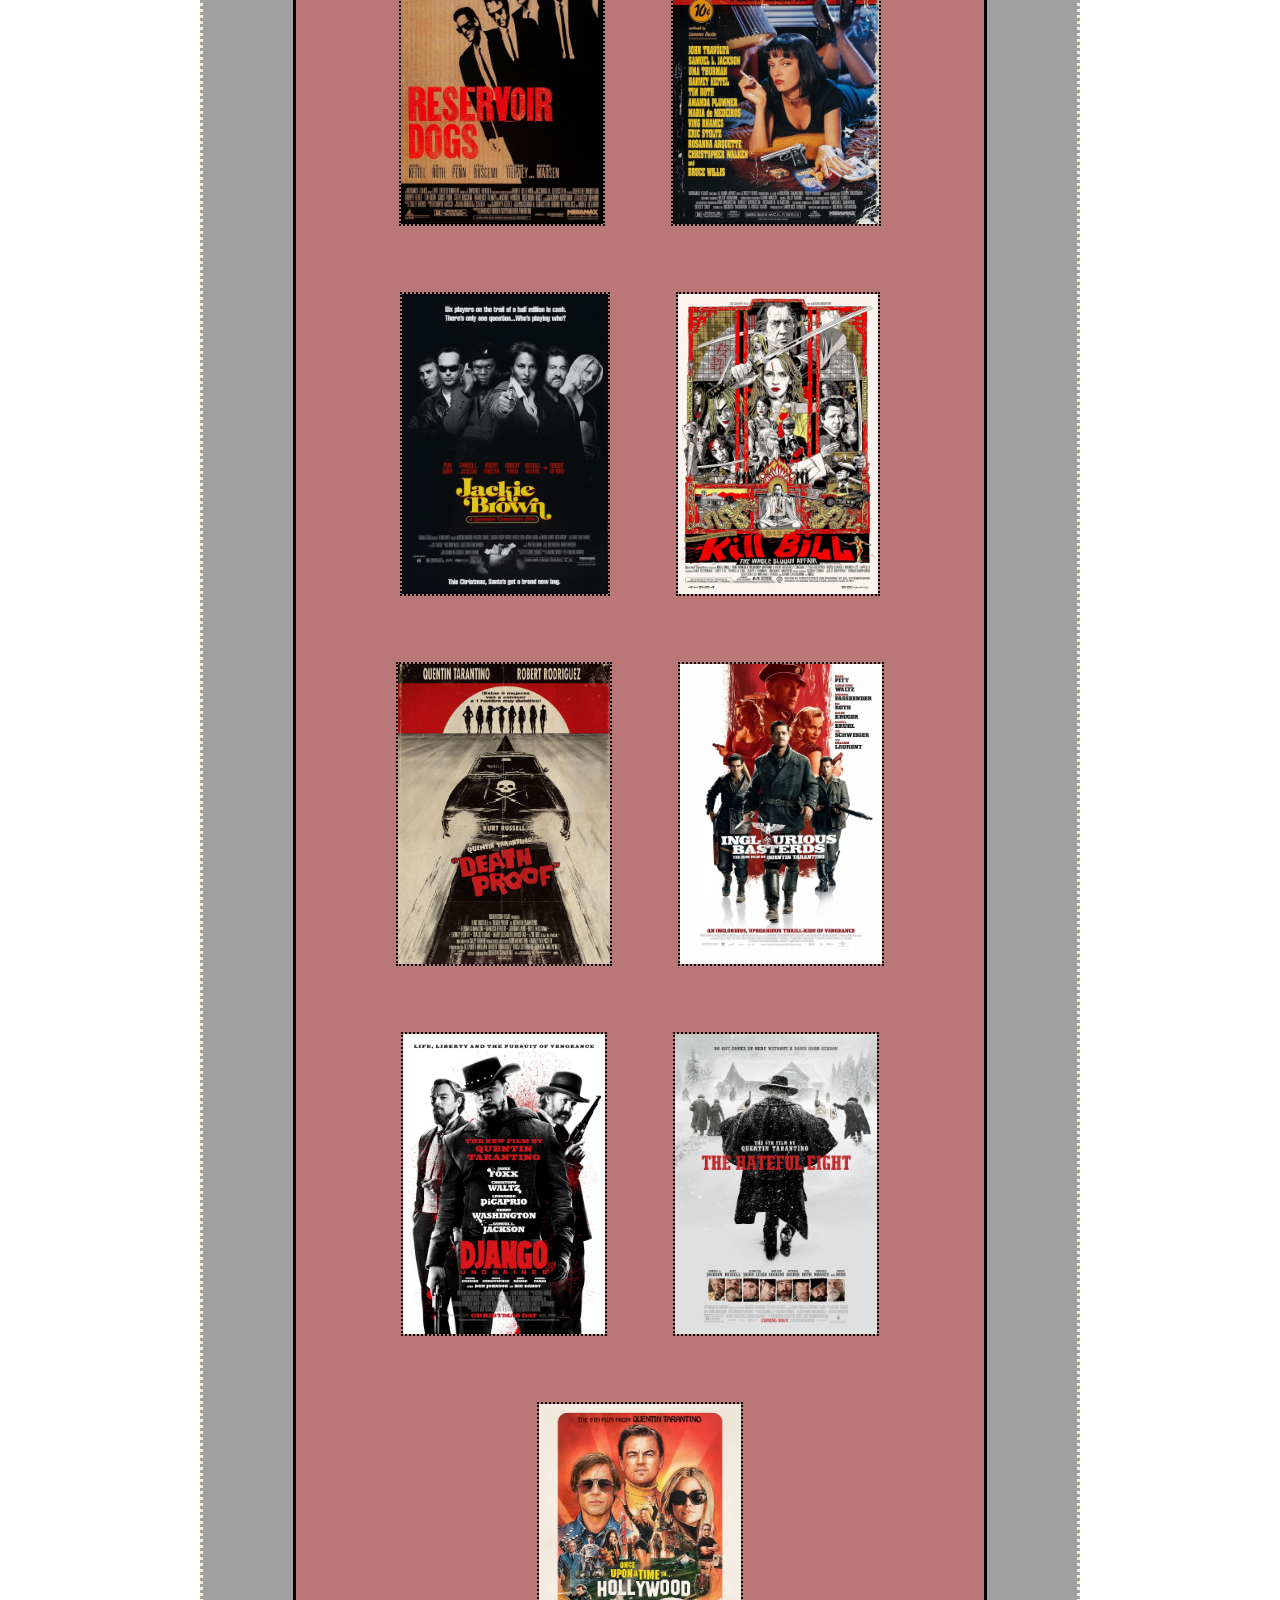
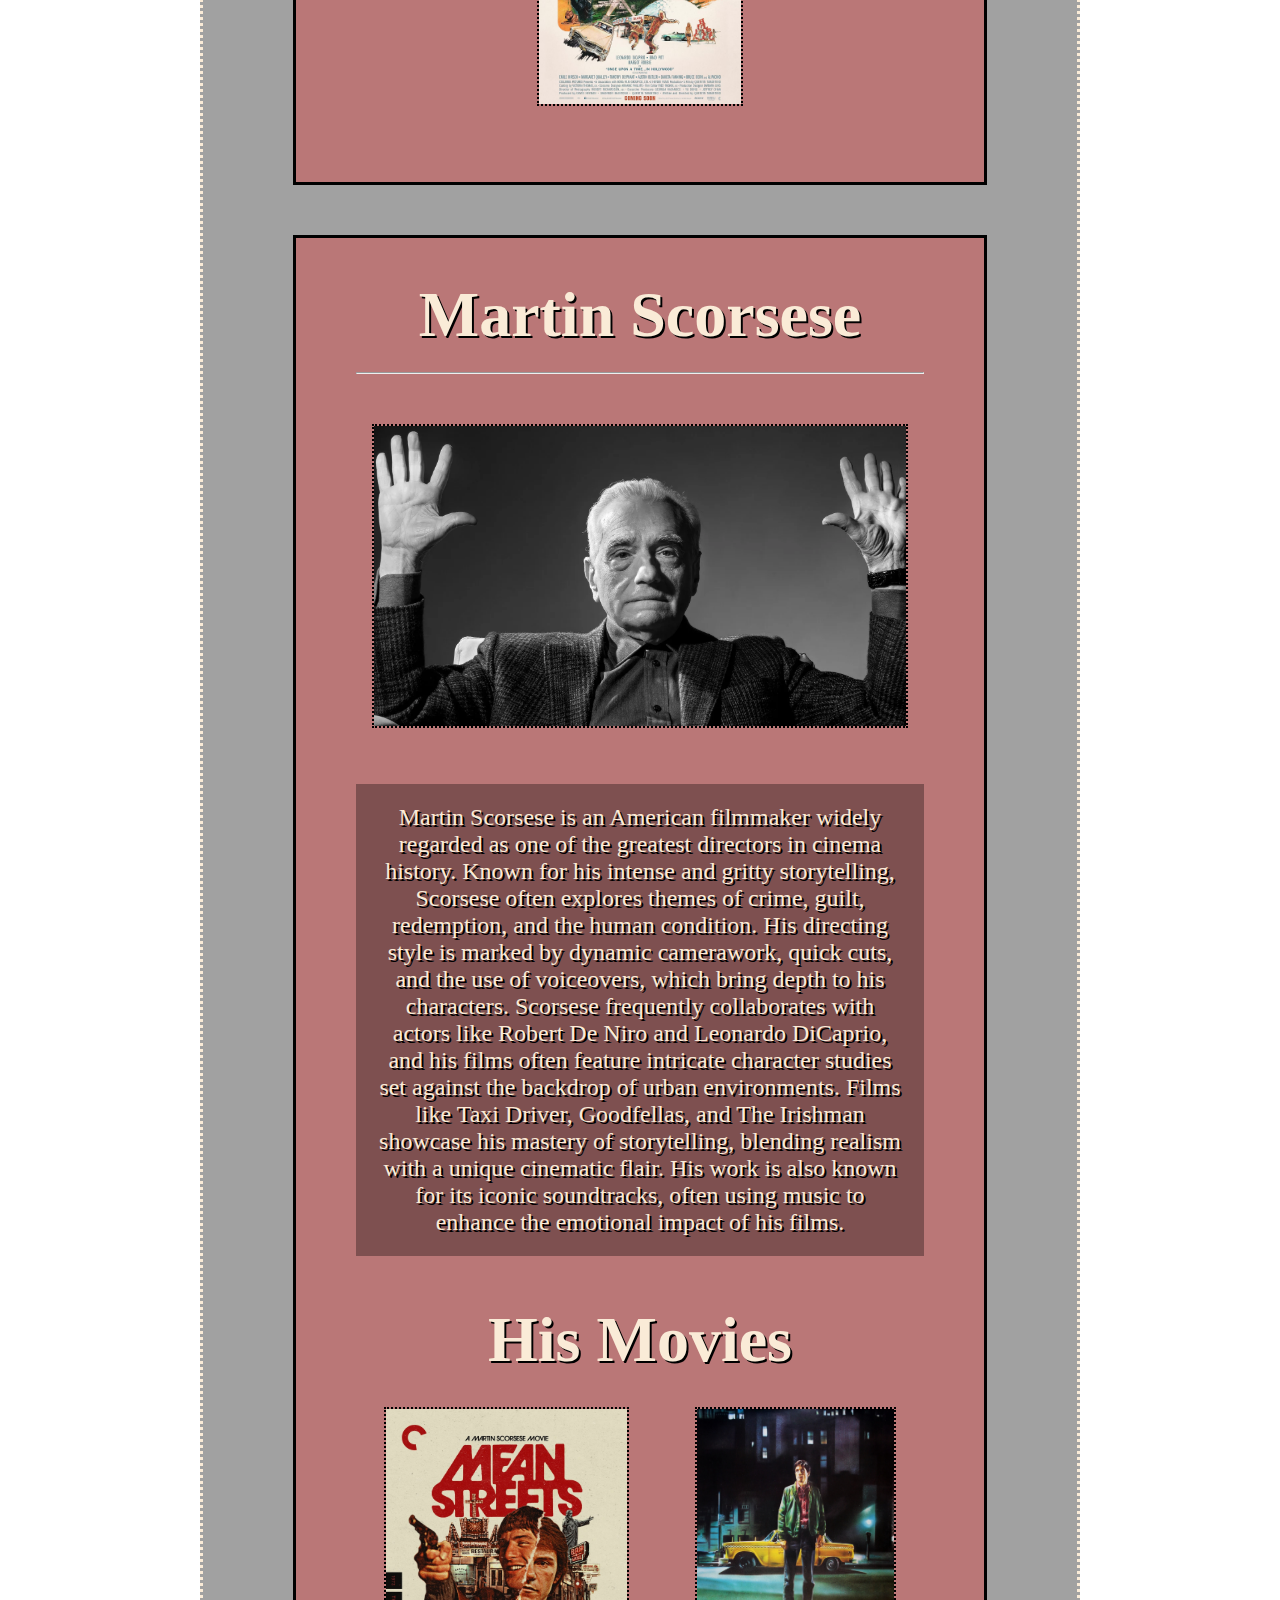
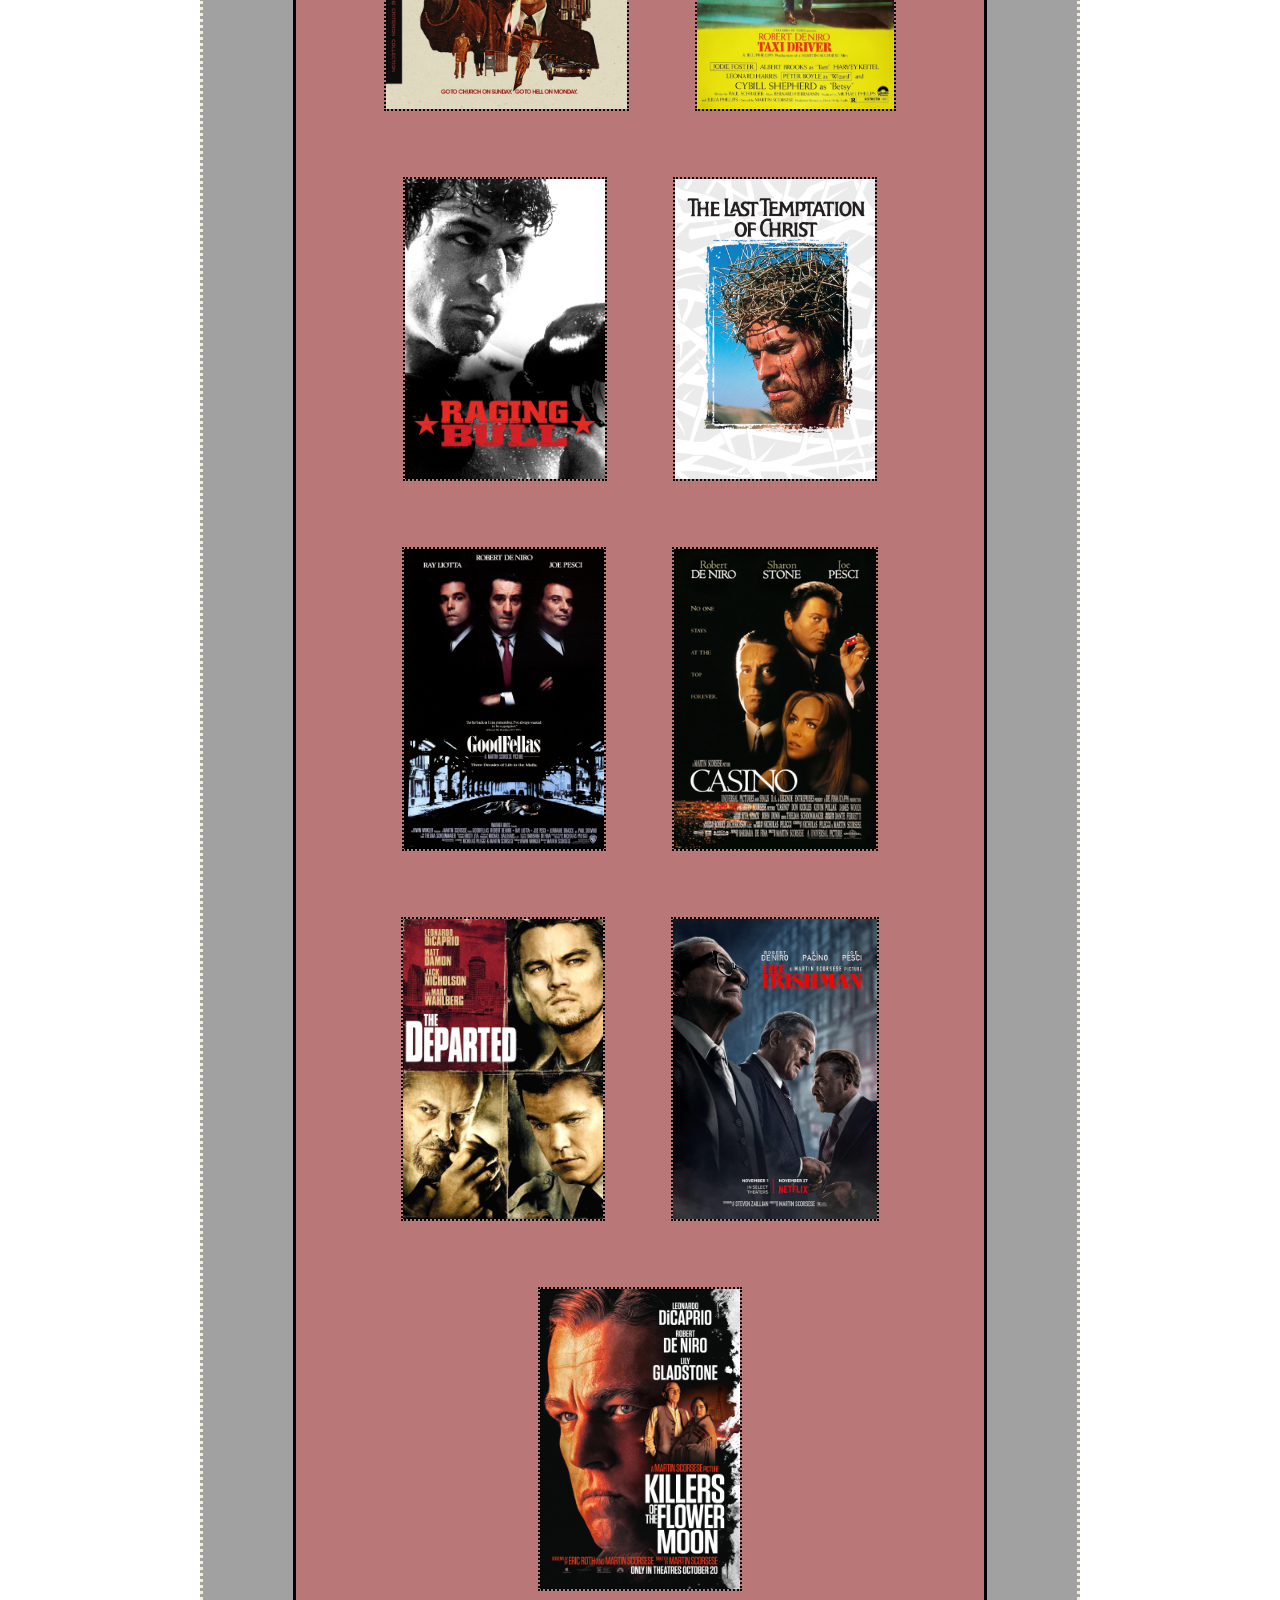
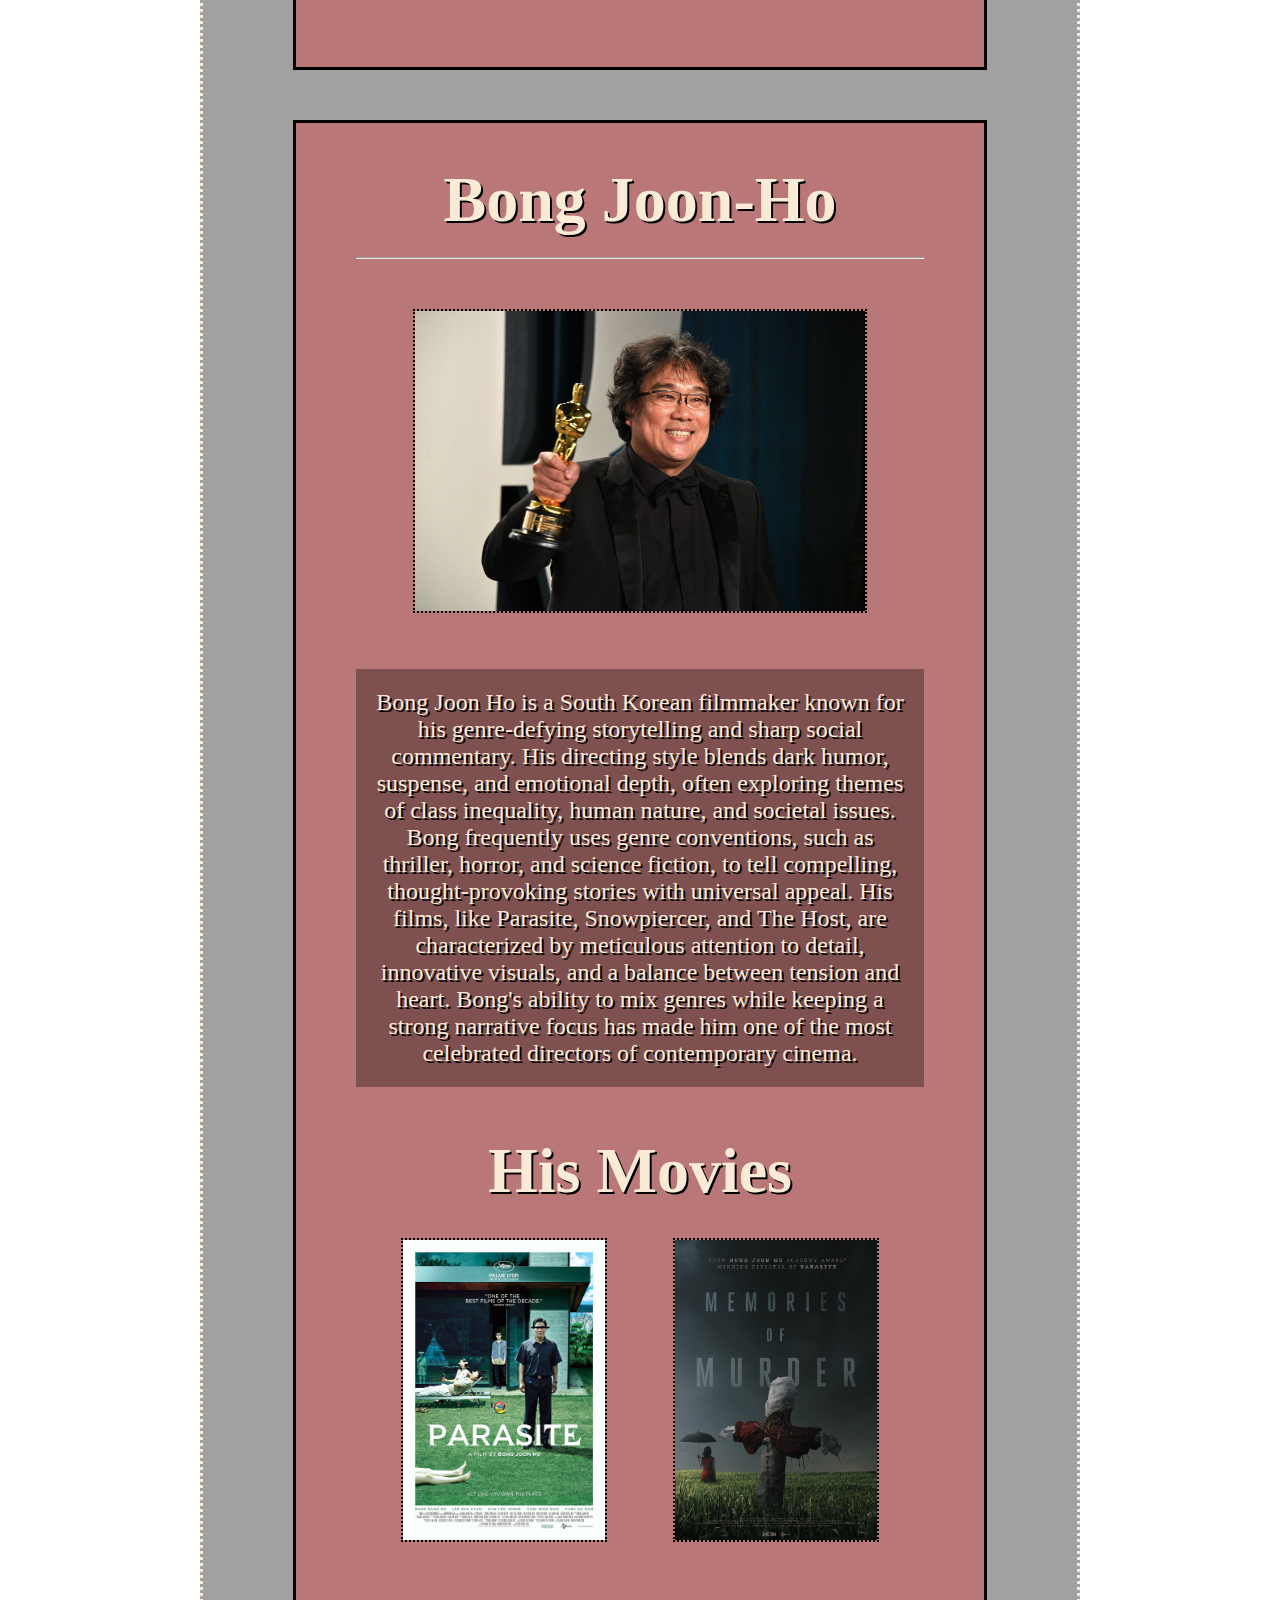
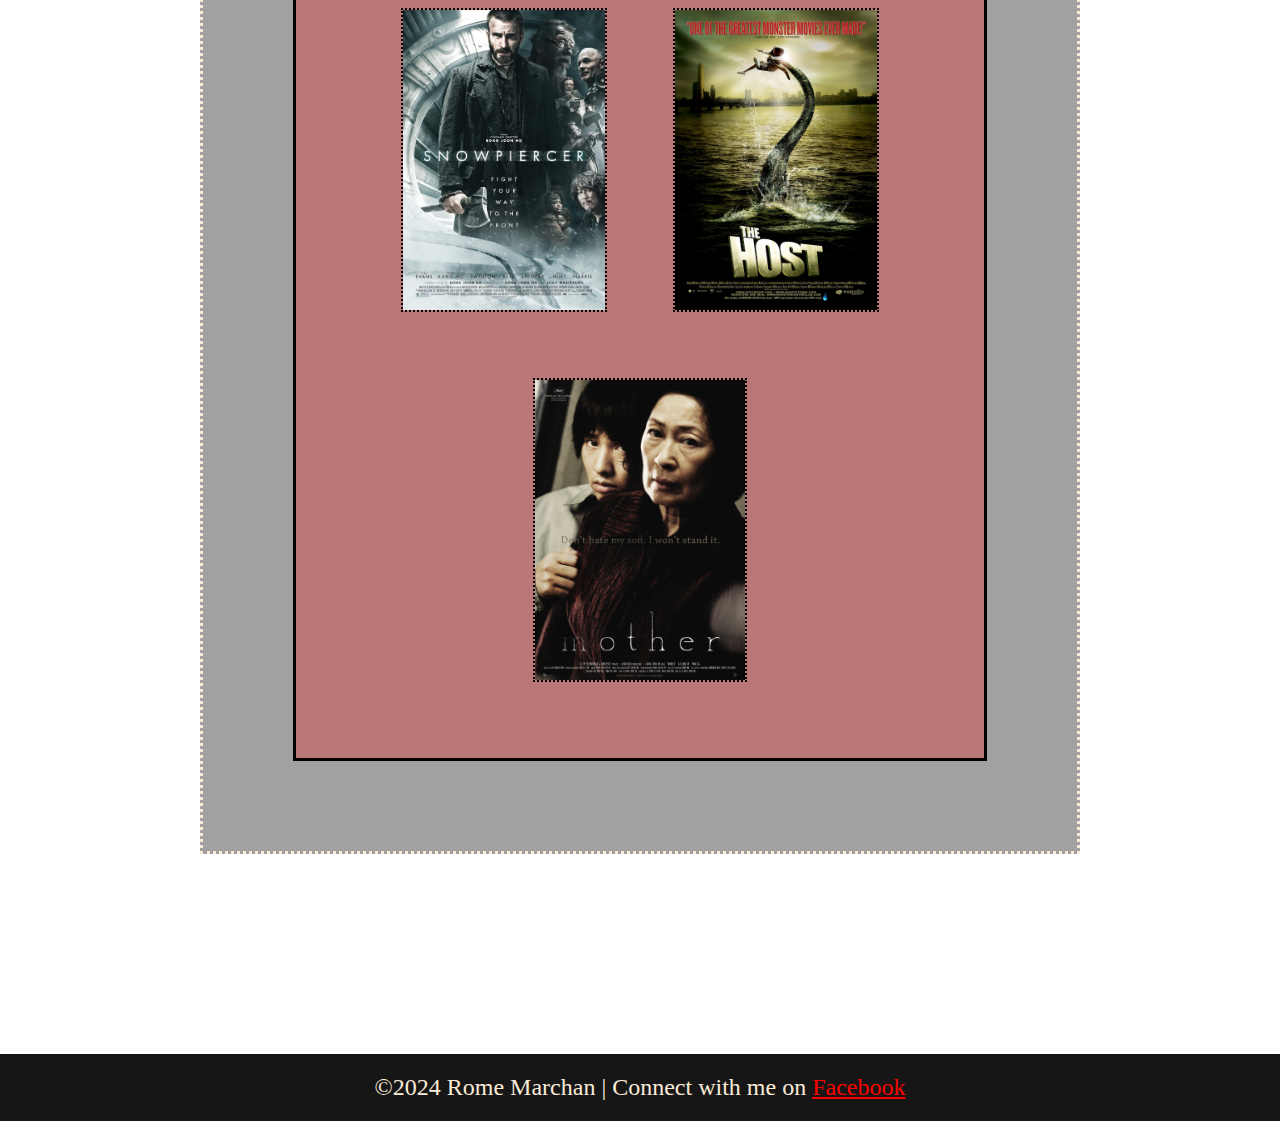
==== commit 650b4a1f: "Update directors.html" ====
--- a/directors.html
+++ b/directors.html
@@ -5,6 +5,7 @@
     <meta charset="utf-8" />
     <meta name="viewport" content="width=device-width, initial-scale 1.0">
     <link rel="stylesheet" href="style.css" />
+    <link rel="icon" href="image/icon.gif" type="image/icon.gif">
     <title>Rome's Fav Movies</title>
 </head>
 
@@ -140,4 +141,4 @@
   </div>
 </footer>
           
-</html>+</html>
